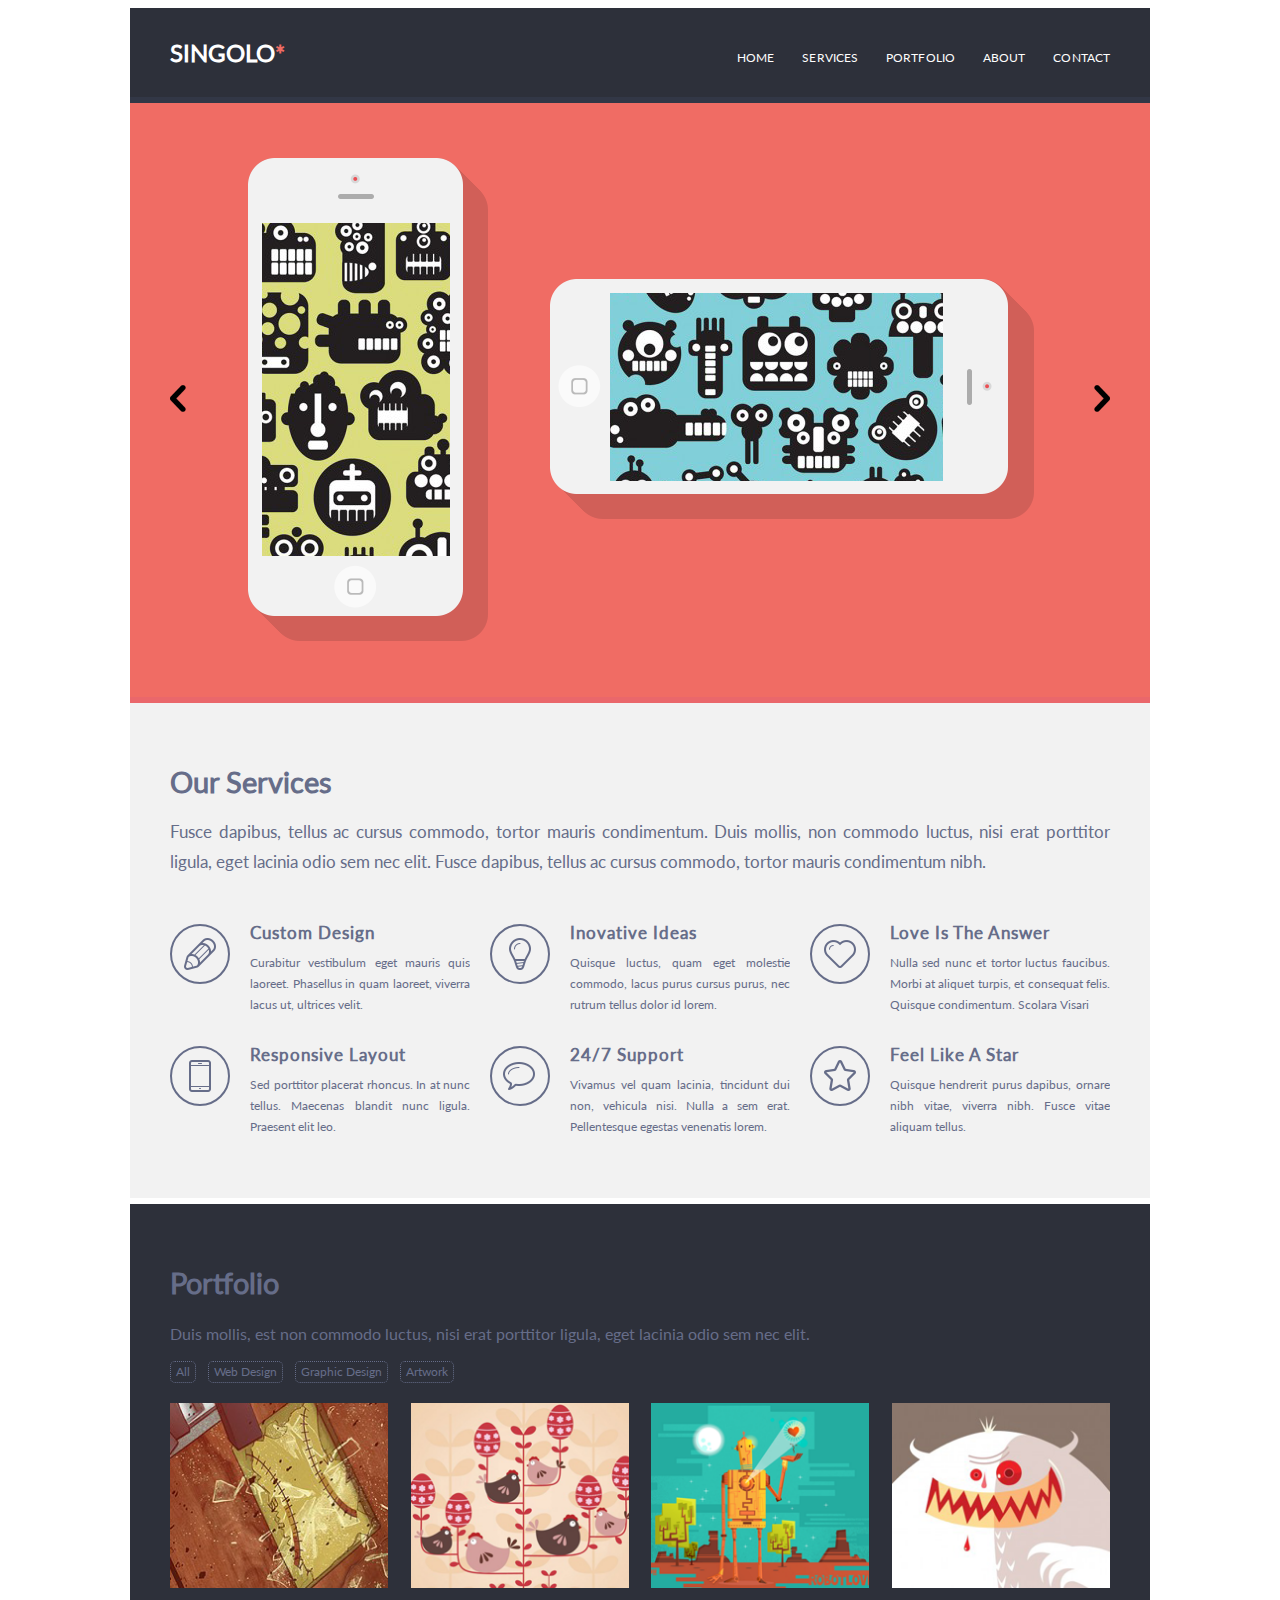
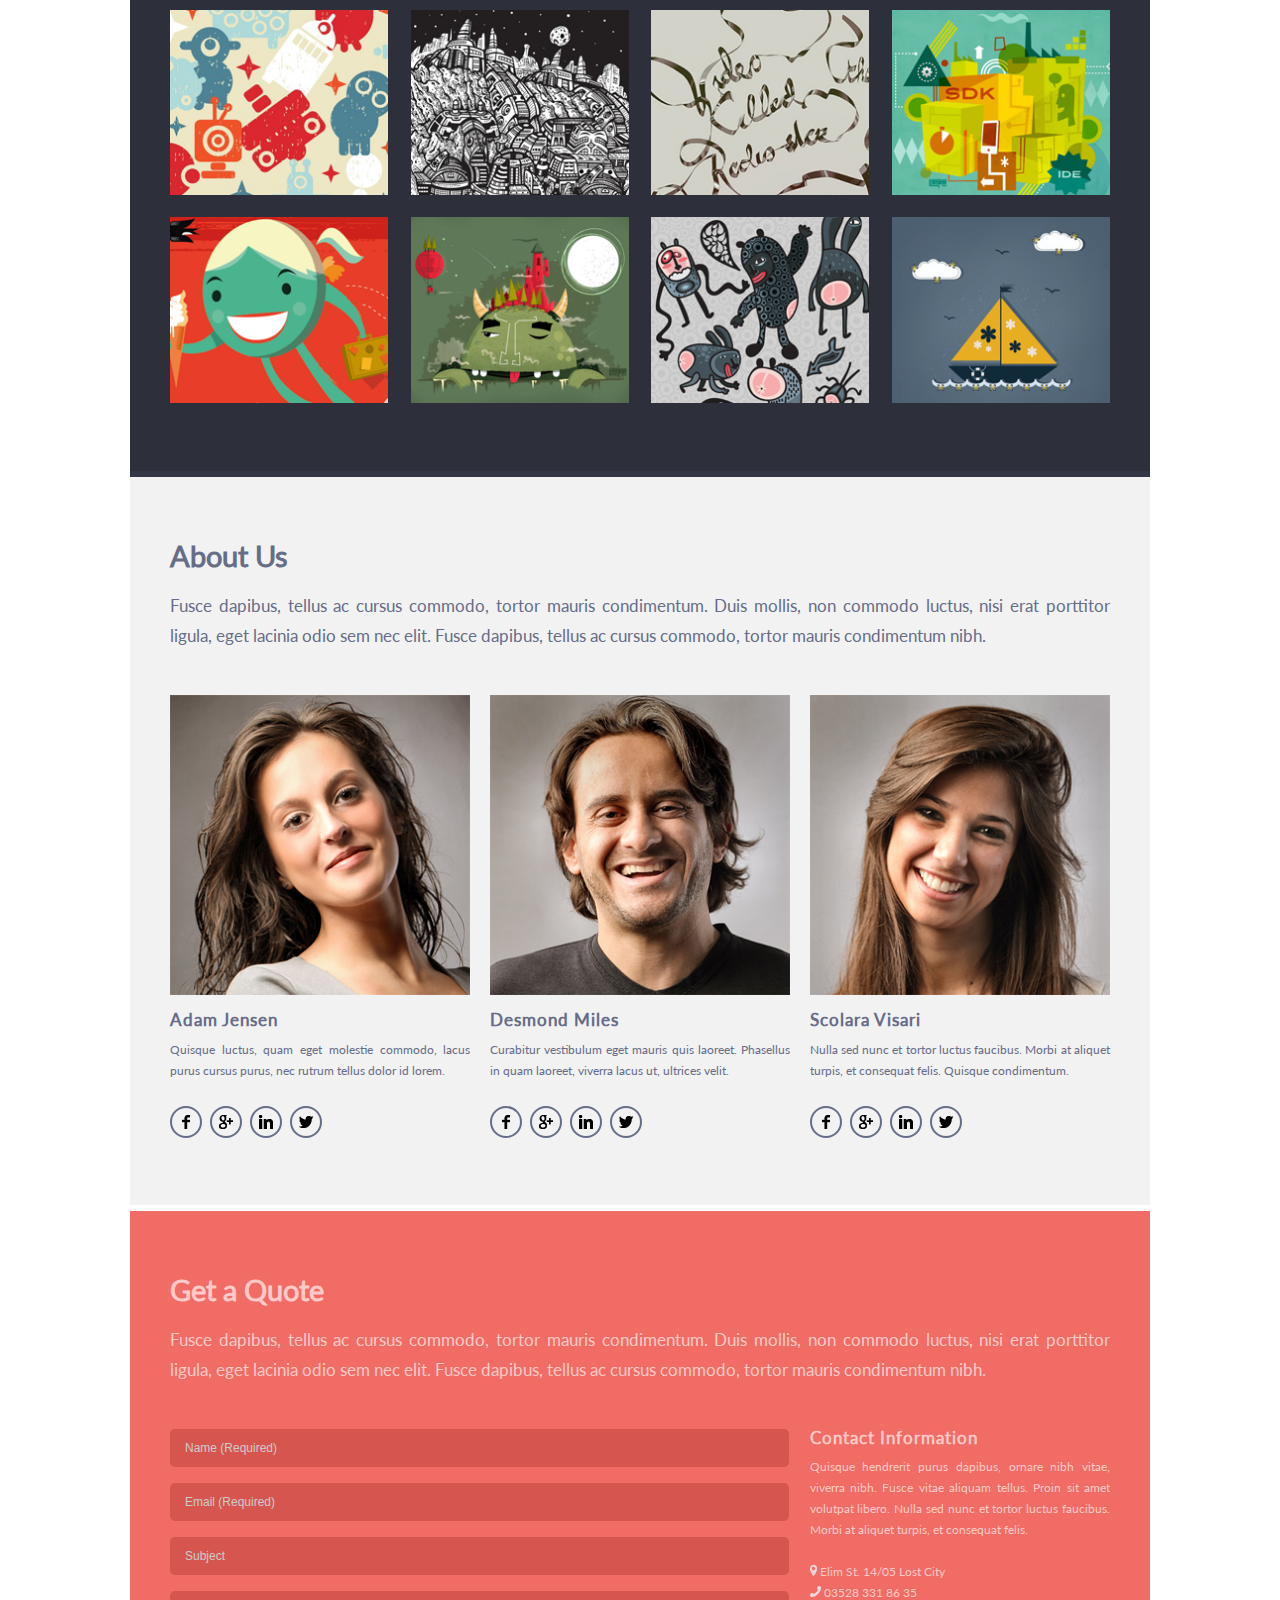
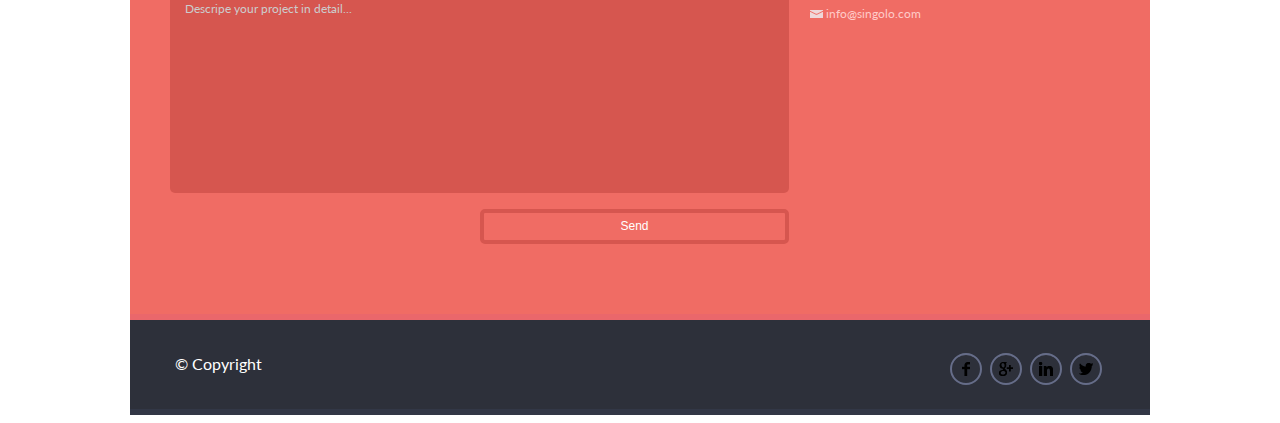
==== index.html @ 231623fd "feat: add final singolo page" ====
<!DOCTYPE html>
<html>
    <head>
        <meta charset="utf-8">
        <title>Singolo</title>
        <link rel="stylesheet" type="text/css" href="style.css">
    </head>
    <body>
        <div class="wrapper clearfix">
                <div class="header main-block clearfix">
                    <div class="container men">
                        <div class="npad">
                            <h1 class="logo">SINGOLO<span style="color:#f06c64">*</span></h1>    
                        </div>
                        <div class="container_item main-menu">
                            <div class="container_item selm">
                                HOME
                            </div>
                            <div class="container_item selm">
                                SERVICES
                            </div>
                            <div class="container_item selm">
                                PORTFOLIO
                            </div>
                            <div class="container_item selm">
                                ABOUT
                            </div>
                            <div class="container_item selm">
                                CONTACT
                            </div>
                           
                        </div>
                    </div>
                </div>
                <div class="slyder main-block clearfix">
                    <div class="container sld">
                        <a href="">
                            <div class="slyder_item">
                                <img src="assets/slider/chev_l.png">
                            </div>   
                        </a> 
                        <div class="slyder_item">
                            <img src="assets/slider/phone_v.png">
                        </div>  
                        <div class="slyder_item">
                            <img src="assets/slider/phone_h.png">
                        </div>  
                        <a href="">  
                        <div class="slyder_item">
                            <img src="assets/slider/chev_r.png">
                        </div> 
                        </a>
                    </div>
                </div>
                <div class="services main-block clearfix">
                    <h1>Our Services</h1>
                    <p class="big-text">
                        Fusce dapibus, tellus ac cursus commodo, tortor mauris condimentum. Duis mollis, 
                        non commodo luctus, nisi erat porttitor ligula, eget lacinia odio sem nec elit. 
                        Fusce dapibus, tellus ac cursus commodo, tortor mauris condimentum nibh.
                    </p>
                    <div class="container serv">
                    
                        <div class="container_item">
                            <div class="ico-wrap">
                                <div class="ico pic-pen"></div>    
                            </div>
                            
                            <div class="text">
                                <h2>Custom Design</h2>
                                <p class="small-text"> 
                                    Curabitur vestibulum eget mauris quis laoreet. Phasellus in quam laoreet, 
                                    viverra lacus ut, ultrices velit.
                                </p>
                            </div>
                            
                        </div>
                        <div class="container_item">

                            <div class="ico-wrap">
                                <div class="ico pic-bulb"></div>    
                            </div>
                            
                            <div class="text">
                                <h2>Inovative Ideas</h2>
                                <p class="small-text"> 
                                    Quisque luctus, quam eget molestie commodo, lacus purus cursus purus, 
                                    nec rutrum tellus dolor id lorem.
                                </p>
                            </div>
                        </div>
                        <div class="container_item">
                            
                            
                            <div class="ico-wrap">
                                <div class="ico pic-heart"></div>    
                            </div>
                            
                            <div class="text">
                                <h2>Love Is The Answer</h2>
                                <p class="small-text"> 
                                    Nulla sed nunc et tortor luctus faucibus. Morbi at aliquet turpis, et consequat felis. Quisque condimentum.
                                    Scolara Visari    
                                </p>
                            </div>
                        </div>
                        <div class="container_item">
                            
                            
                            <div class="ico-wrap">
                                <div class="ico pic-phone"></div>    
                            </div>
                            
                            <div class="text">
                                <h2>Responsive Layout</h2>
                                <p class="small-text"> 
                                    Sed porttitor placerat rhoncus. In at nunc tellus. Maecenas 
                                    blandit nunc ligula. Praesent elit leo.    
                                </p>
                            </div>
                        </div>
                        <div class="container_item">
                            
                            
                            <div class="ico-wrap">
                                <div class="ico pic-bubble"></div>    
                            </div>
                            
                            <div class="text">
                                <h2>24/7 Support</h2>
                                <p class="small-text"> 
                                    Vivamus vel quam lacinia, tincidunt dui non, vehicula nisi. 
                                    Nulla a sem erat. Pellentesque egestas venenatis lorem. 
                                </p>
                            </div>
                        </div>
                        <div class="container_item">
                            
                            
                            <div class="ico-wrap">
                                <div class="ico pic-star"></div>    
                            </div>
                            
                            <div class="text">
                                <h2>Feel Like A Star</h2>
                                <p class="small-text"> 
                                    Quisque hendrerit purus dapibus, ornare nibh vitae, viverra nibh. 
                                    Fusce vitae aliquam tellus. 
                                </p>
                            </div>
                        </div>
                    </div>
                </div>
                <div class="portfolio main-block clearfix">
                    <h1>Portfolio</h1>
                    <p сlass="big-text">
                        Duis mollis, est non commodo luctus, nisi 
                        erat porttitor ligula, eget lacinia odio sem nec elit.
                    </p>
                    <div class="container sel-menu">
                        <div class="container_item sel">
                            All 
                        </div>
                        <div class="container_item sel">
                            Web Design 
                        </div>
                        <div class="container_item sel">
                            Graphic Design
                        </div>
                        <div class="container_item sel">
                            Artwork   
                        </div>
                            
                    </div>
                    <div class="container ptfl">
                        <div class="container_item col4">
                            <img src="assets/portfolio/i1.png" alt="">
                        </div>   
                        <div class="container_item col4">
                            <img src="assets/portfolio/i2.png" alt="">
                        </div>  
                        <div class="container_item col4">
                            <img src="assets/portfolio/i3.png" alt="">
                        </div>  
                        <div class="container_item col4">
                            <img src="assets/portfolio/i4.png" alt="">
                        </div>  
                        <div class="container_item col4">
                            <img src="assets/portfolio/i5.png" alt="">
                        </div>  
                        <div class="container_item col4">
                            <img src="assets/portfolio/i6.png" alt="">
                        </div>   
                        <div class="container_item col4">
                            <img src="assets/portfolio/i7.png" alt="">
                        </div>   
                        <div class="container_item col4">
                            <img src="assets/portfolio/i8.png" alt="">
                        </div>  
                        <div class="container_item col4">
                            <img src="assets/portfolio/i9.png" alt="">
                        </div>  
                        <div class="container_item col4">
                            <img src="assets/portfolio/i10.png" alt="">
                        </div>  
                        <div class="container_item col4">
                            <img src="assets/portfolio/i11.png" alt="">
                        </div>  
                        <div class="container_item col4">
                            <img src="assets/portfolio/i12.png" alt="">
                        </div> 
                    </div>
                </div>
                <div class="about main-block clearfix">
                    <h1>About Us</h1>
                    
                    <p class="big-text">
                        Fusce dapibus, tellus ac cursus commodo, tortor mauris condimentum. Duis mollis, 
                        non commodo luctus, nisi erat porttitor ligula, eget lacinia odio sem nec elit. 
                        Fusce dapibus, tellus ac cursus commodo, tortor mauris condimentum nibh.
                    </p>
                    <div class="container abo">
                        <div class="container_item">
                            <img src="assets/photo/photo1.png" alt="">
                            <div class=twp>
                                <h2>Adam Jensen</h2>
                                <p class="small-text">Quisque luctus, quam eget molestie commodo, lacus purus cursus purus, nec rutrum tellus dolor id lorem.
                                </p>
                                <div class="soc-wrap">
                                    <a href="" class="soc-link"><div class="soc soc-fb"></div> </a>
                                    <a href="" class="soc-link"><div class="soc soc-go"></div> </a>   
                                    <a href="" class="soc-link"><div class="soc soc-in"></div></a>    
                                    <a href="" class="soc-link"><div class="soc soc-tw"></div> </a>   
                                </div>
                            </div>
                        </div>
                        <div class="container_item">
                            <img src="assets/photo/photo2.png" alt="">
                            <div class="twp">
                                <h2>Desmond Miles</h2>
                                <p class="small-text">
                                Curabitur vestibulum eget mauris quis laoreet. Phasellus in quam laoreet, viverra lacus ut, ultrices velit.
                                </p>
                                <div class="soc-wrap">
                                    <a href="" class="soc-link"><div class="soc soc-fb"></div> </a>
                                    <a href="" class="soc-link"><div class="soc soc-go"></div> </a>   
                                    <a href="" class="soc-link"><div class="soc soc-in"></div></a>    
                                    <a href="" class="soc-link"><div class="soc soc-tw"></div> </a>   
                                </div>
                            </div>
                        </div>
                        <div class="container_item twp">
                            <img src="assets/photo/photo3.png" alt="">
                            <div class="twp">
                                <h2>Scolara Visari</h2>
                                <p class="small-text">
                                Nulla sed nunc et tortor luctus faucibus. Morbi at aliquet turpis, et consequat felis. Quisque condimentum.
                                </p>
                                <div class="soc-wrap">
                                    <a href="" class="soc-link"><div class="soc soc-fb"></div> </a>
                                    <a href="" class="soc-link"><div class="soc soc-go"></div> </a>   
                                    <a href="" class="soc-link"><div class="soc soc-in"></div></a>    
                                    <a href="" class="soc-link"><div class="soc soc-tw"></div> </a>   
                                </div>
                            </div>
                        </div>
                    </div>
                </div>
                <div class="contact main-block clearfix">
                    <h1>Get a Quote</h1>
                    <p class="big-text">
                        Fusce dapibus, tellus ac cursus commodo, tortor mauris condimentum. Duis mollis, 
                        non commodo luctus, nisi erat porttitor ligula, eget lacinia odio sem nec elit. 
                        Fusce dapibus, tellus ac cursus commodo, tortor mauris condimentum nibh.
                    </p>
                    <div class="container abo">
                        <div class="container_item col2">
                            
                        
                            <form>
                                <input type="name" class="inp" required placeholder="Name (Required)">
                                <input type="email" class="inp" required placeholder="Email (Required)">
                                <input type="text" class="inp" placeholder="Subject">
                                <textarea class="inp big" placeholder="Descripe your project in detail..."></textarea>
                                <input type="submit" class="inp snd" value="Send">

                            </form>
                        </div>
                        <div class="container_item fup">
                            <h2>Contact Information</h2>
                            <p class="small-text">
                                    Quisque hendrerit purus dapibus, ornare nibh vitae, viverra nibh. 
                                    Fusce vitae aliquam tellus. Proin sit amet volutpat libero. Nulla sed nunc et 
                                    tortor luctus faucibus. Morbi at aliquet turpis, et consequat felis. 
                                    <br>
                                    <br>
                                    <img src="assets/pg/location.png" alt=""> Elim St. 14/05 Lost City<br>
                                    <img src="assets/pg/phone.png" alt=""> 03528 331 86 35<br>
                                    <img src="assets/pg/mail.png" alt=""> info@singolo.com<br>
                            </p>
                        </div>
                    </div>
                </div>
                <div class="footer main-block clearfix">
                    <div class="container fmen">
                        <div class="container_item">
                            <p>© Copyright</p>    
                        </div>
                        <div class="container_item main-menu">
                            <div class="soc-wrap">
                                <a href="" class="soc-link"><div class="soc soc-fb"></div> </a>
                                <a href="" class="soc-link"><div class="soc soc-go"></div> </a>   
                                <a href="" class="soc-link"><div class="soc soc-in"></div></a>    
                                <a href="" class="soc-link"><div class="soc soc-tw"></div> </a>   
                            </div>
                        </div>
                </div>
        </div>
    </body>
</html>
---- style.css ----
@font-face {
    font-family: Lato; /* Гарнитура шрифта */
    src: url(assets/Lato-Regular.ttf); /* Путь к файлу со шрифтом */
   }
.wrapper{
    display: block;
    max-width: 1020px;
    margin: 0 auto; 
    font-family: Lato, sans-serif;
    
    text-align: justify; 
}
h1{
    margin:0px;
    padding: 10px 5px;
    line-height:28pt;
    font-size:22pt;
}
p{
    padding:7px 5px;
    margin: 0px;
    line-height:30px;

}
.main-block{
    padding:0 35px;
    display:block;
    background-color: #2d303a;
    border-bottom-style: solid;
    border-bottom-width: 6px;
    border-bottom-color: #323746;
    min-height: 89px;    
}
.container{
    display:flex;
    align-items: stretch;
    justify-content: space-between;
    flex-wrap:wrap;
}
.men{
    align-items: baseline;
    justify-content: space-between;
    width:100%;
    flex-wrap: nowrap;
}
.logo{
    font-size: 18pt;
}
.ptfl{
    padding-top:5px;
}
.npad{
    padding-left:0px;
    display:flex;
    box-sizing: border-box;
    flex-basis:33.333333%;
    flex-wrap:wrap;
    align-content: flex-start;
}
.fmen{
    align-items: center;
    justify-content: space-between;
    width:100%;
    flex-wrap: nowrap;
}
.sld{
    align-items: center;
    justify-content: space-between;
    width:100%;
    padding:0px 5px;
    flex-wrap: nowrap;
}
.serv{
    padding-top: 40px;
    padding-bottom: 0px;
    
}
.abo{
    padding-top: 37px;
    padding-bottom: 0px;
}
.twp{
    padding-top: 16px;
    padding-bottom: 0px;
}
.small-text{
    line-height: 21px;
    font-size: 9pt;
    padding-top: 10px;
    padding-left: 0px;
    padding-right: 0px;
    padding-bottom: 15px;
}
.big-text{
    line-height: 30px;
    font-size:12.92pt;
    letter-spacing: 0px;
}
.container_item{
    display:flex;
    padding:0 5px;
    box-sizing: border-box;
    flex-basis:32.68%;
    flex-wrap:wrap;
    align-content: flex-start;
}
.slyder_item{
    padding:0 0px;
    box-sizing: border-box;
}
.col2{
    flex-basis:66.666666%;
    padding-right: 9px;
}
.col4{
    flex-basis: 24.0%;
    padding-bottom: 12px;
    padding-top: 10px;
    padding-right: 5px;
    padding-left: 5px;
}

.sel-menu{
    justify-content: flex-start;
    padding: 5px 5px;
}
.sel{
    border-radius: 5px;
    padding: 0px 5px;
    line-height: 20px;
    border-color:#666d89;
    border-style: dotted;
    border-width: 1px;
    width: fit-content;
    flex-basis: unset;
    margin-right: 12px;
    font-size:9pt;
}

.sel:hover{
    border-color:#ffffff;
    color:#ffffff;
    border-style: solid;
}

.main-menu{
    justify-content: flex-end;
    flex-direction: row;
    padding: 0px 5px;
    flex-basis: 66.6666%;
}
.selm{
    width:fit-content;
    flex-basis: unset;
    padding: 0px 0px 0px 28px;
    font-size: 9pt;
    letter-spacing: 0.09px;
}

.selm:hover{
    color: #f06c64;
}

.header{
    display:flex;
    align-items: center;
    background-color: #2d303a; 
    border-bottom-color: #323746;
    min-height:89px;
    color: #ffffff; 
}
.slyder{
    background-color: #f06c64; 
    border-bottom-color: #ea676b;
    min-height:89px; 
    color: #ffffff; 
    display:flex;
    align-items: center;
    height: 594px;
}
.services{
    background-color: #f2f2f2;
    border-bottom-color: #ffffff;
    min-height:89px;  
    color:#666d89;
    padding-top: 50px;
    padding-bottom: 30px;
}
.portfolio{
    background-color: #2d303a; 
    border-bottom-color: #323746;
    min-height:89px;   
    padding-top: 50px;
    padding-bottom: 56px;
    color:#666d89;
}
.about{
    background-color: #f2f2f2;
    border-bottom-color: #ffffff;
    min-height:89px; 
    padding-top: 50px;
    padding-bottom: 67px;
    color:#666d89; 
}
.contact{
    background-color: #f06c64; 
    border-bottom-color: #ea676b;
    min-height:89px; 
    padding-top: 50px;
    padding-bottom: 50px;
    color: #ffcac8;  
}
img{
    display:inline;
    max-width: 100%;
}
.footer{
    background-color: #2d303a; 
    border-bottom-color: #323746;
    min-height:89px; 
    color: #ffffff; 
    display:flex;
    align-items: center; 
}

h2{
    margin: 0px 0px;
    font-size:13pt;
    line-height:13pt;
    letter-spacing: 1px;
}
.ico-wrap{
    display:flex;
    flex-basis: 25%;
}
.ico{
    display: block;
    width: 56px;
    height: 56px;
    background-repeat: no-repeat;
    background-position: center;
    border-color: #666d89;
    border-style: solid;
    border-radius: 50%;
    border-width: 2px;
    box-sizing: content-box;
    float:left;
}
.soc-wrap{
    display:flex;
    padding-right: 0px;
    padding-top:10px;
}
.soc-link{
    padding-right: 8px;
}

.soc{
    display: block;
    width: 28px;
    height: 28px;
    background-repeat: no-repeat;
    background-position: center;
    border-color: #666d89;
    border-style: solid;
    border-radius: 50%;
    border-width: 2px;
    box-sizing: content-box;
    float:left;
}

.soc:hover{
    border-color: #435ab4;    
    background-color: #435ab4;  
}

.text{
    align-content: flex-start;
    box-sizing: border-box;
    display: flex;
    flex-basis: 75%;
    flex-wrap: wrap;
    height:122px;
    overflow: hidden;
    float:left;
    font-size: 9pt;
    line-height: 16pt;
    text-align: justify;
    padding-left: 5px;
}
.pic-pen{
    background-image: url(assets/pics/pen.png);
}
.pic-bulb{
    background-image: url(assets/pics/bulb.png);
}
.pic-bubble{
    background-image: url(assets/pics/bubble.png);
}
.pic-phone{
    background-image: url(assets/pics/phone.png);
}
.pic-heart{
    background-image: url(assets/pics/heart.png);
}
.pic-star{
    background-image: url(assets/pics/star.png);
}
.soc-fb{
    background-image: url(assets/soc/facebook.png);
}
.soc-in{
    background-image: url(assets/soc/linkedin.png);
}
.soc-go{
    background-image: url(assets/soc/google.png);
}
.soc-tw{
    background-image: url(assets/soc/twitter.png);
}
form{
    width:100%;
    margin:0px;
}
.inp{
    border-radius: 5px;
    display: block;
    width: 100%;
    background-color: #d6564f;
    color:#ffffff;
    height: 38px;
    margin: 0px 0px 16px 0px;
    box-sizing: border-box;
    border-style: none;
    padding:0px 15px;
    font-size: 9pt;
    
}
.snd{
    border-radius: 5px;
    display: block;
    width: 50%;
    float:right;
    background-color: #f06c64;
    color:#ffffff;
    height: 35px;
    margin: 0px 0px 20px 0px;
    box-sizing: border-box;
    border-style: solid;
    border-width: 4px;
    border-color: #d6564f;
    padding:0px 15px;
    font-size: 9pt;   
}
.snd:hover{
    background-color: #d6564f;    
}
.inp::placeholder{
    color: #cccccc;
    font-size: 9pt;
}
.inp::-webkit-input-placeholder{
    color: #cccccc;
    font-size: 9pt;
}
.inp::-moz-placeholder{
    color: #cccccc;
    font-size: 9pt;
}

.big{
    padding:10px 15px;
    height: 202px;
    resize: none;
    font-family: Lato;
    color: #cccccc;
    font-size: 9pt;
}
.fup{
    align-content: flex-start;
    flex-wrap: wrap;
}

.clearfix::after {
    content: "";
    display: table;
    clear: both;
}
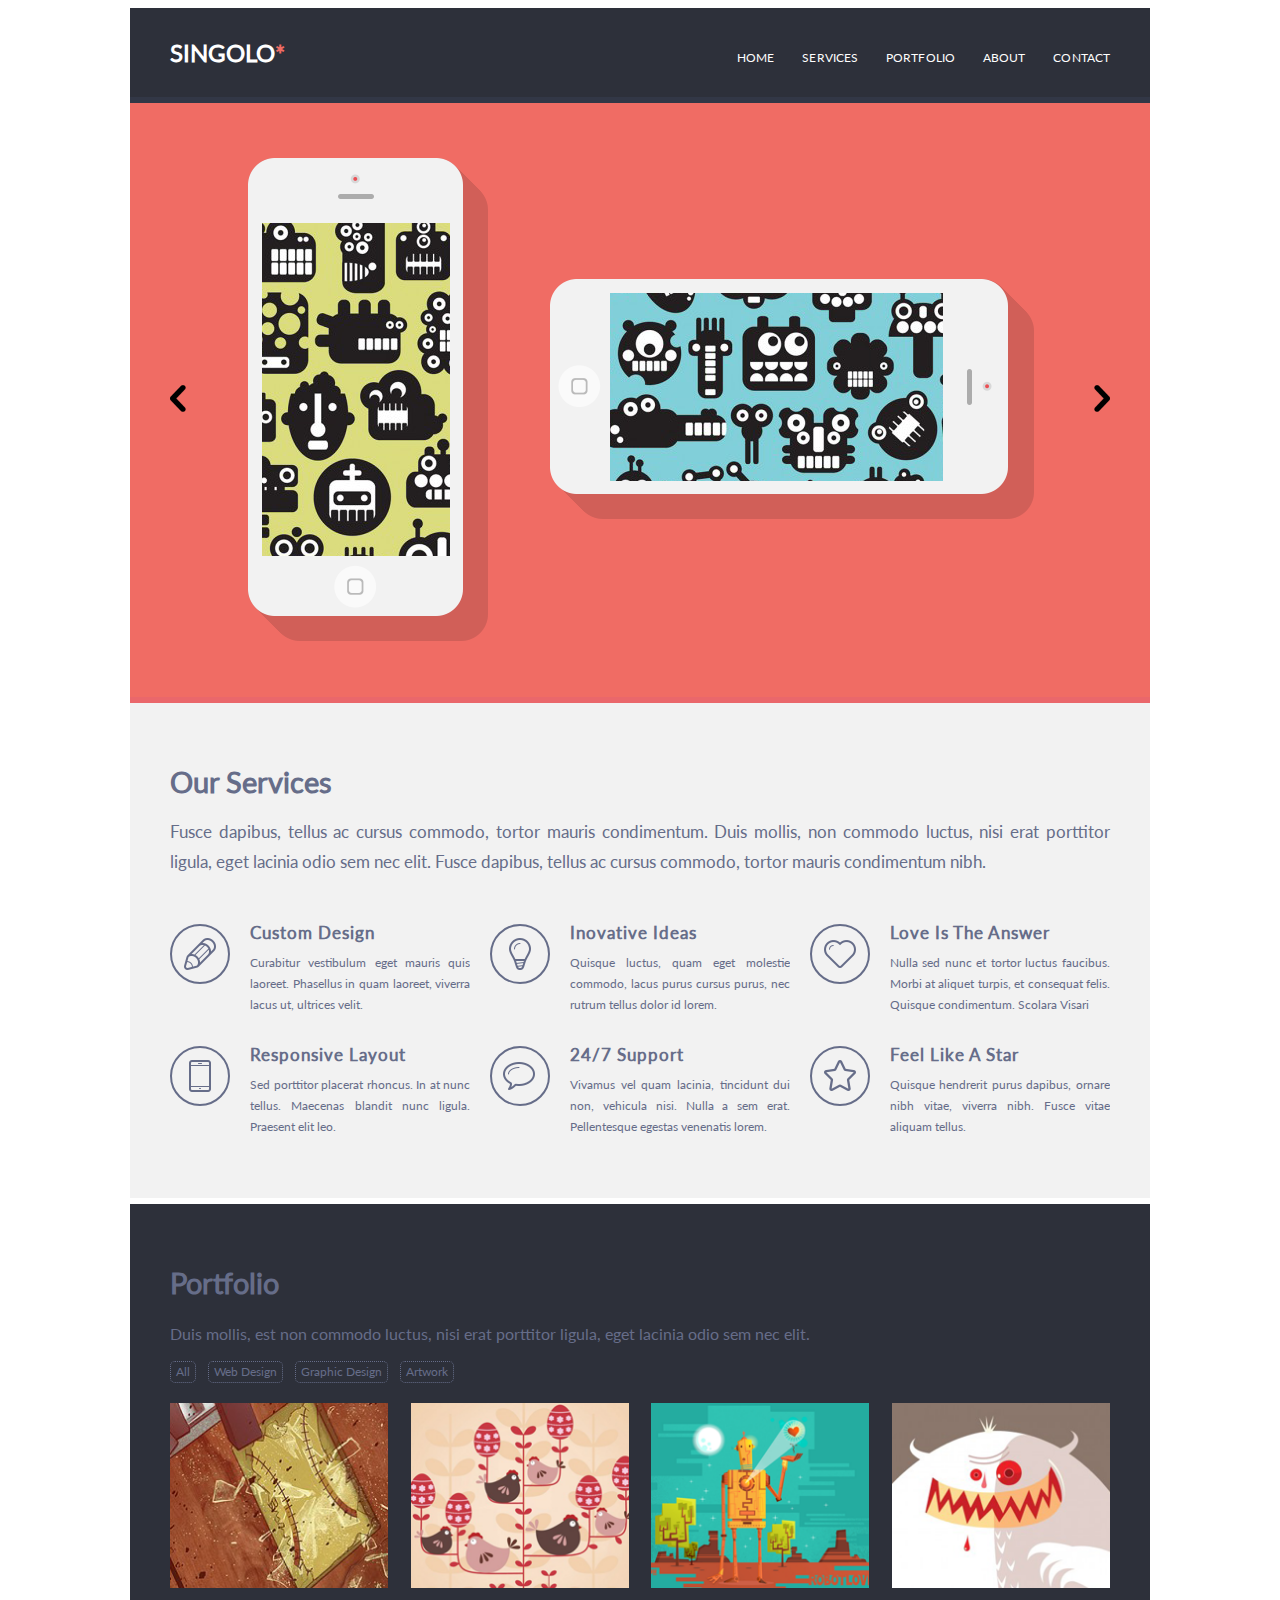
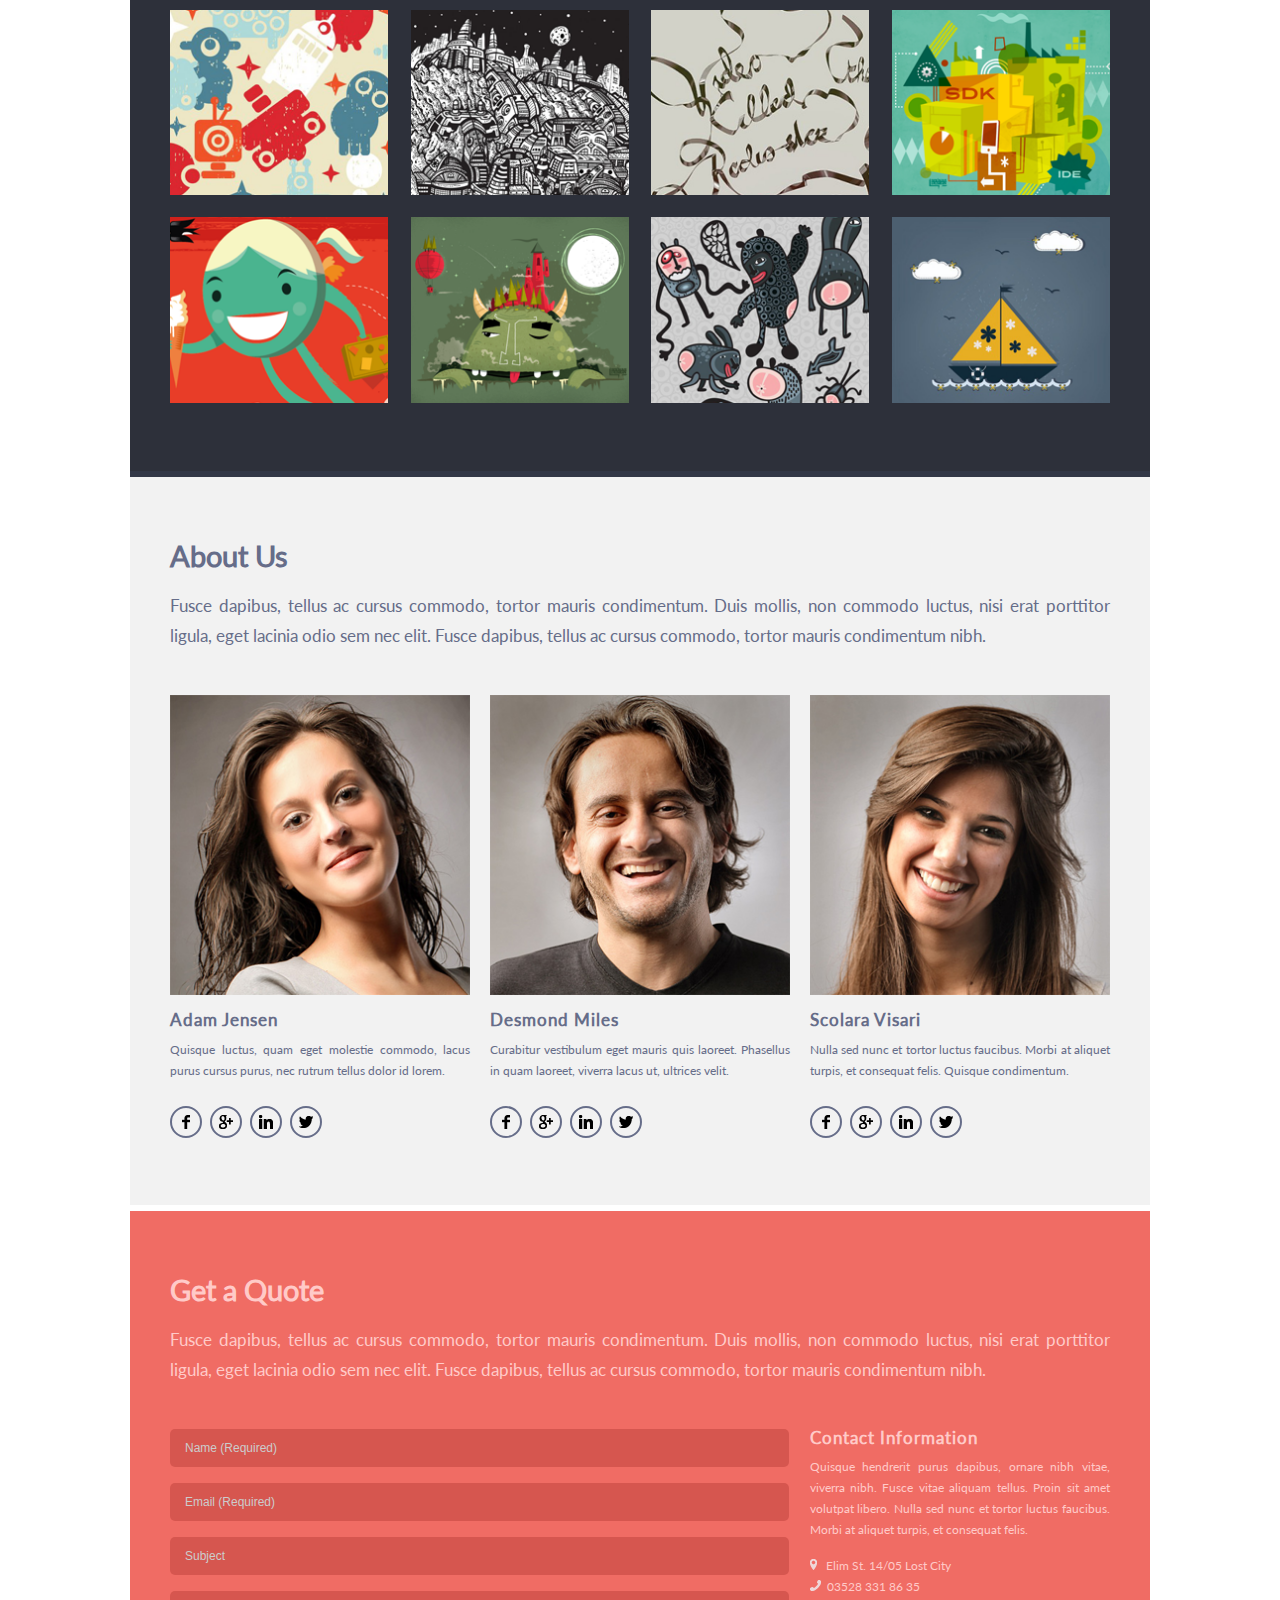
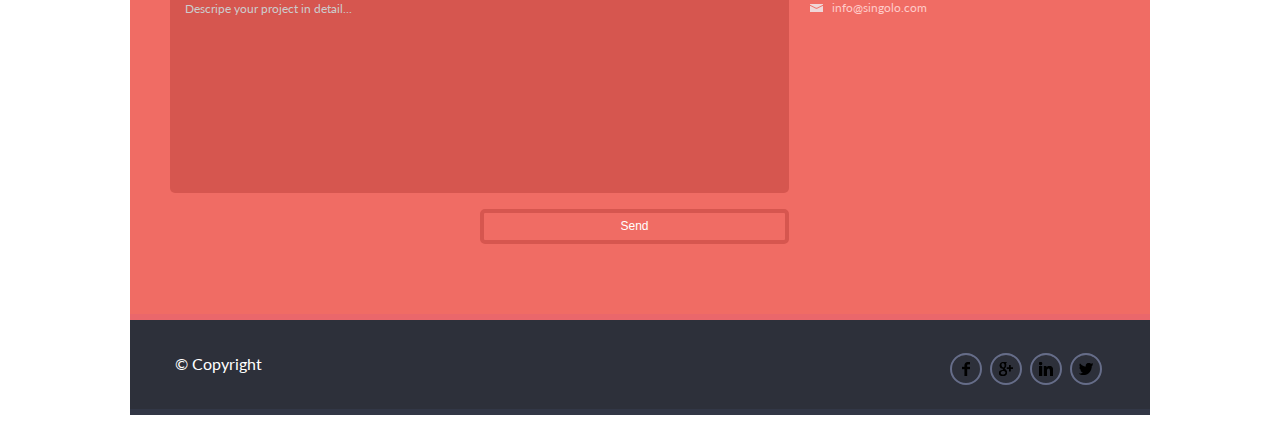
==== commit bfd436b9: "fix: add tel mail links" ====
--- a/index.html
+++ b/index.html
@@ -278,7 +278,7 @@
                             
                         
                             <form>
-                                <input type="name" class="inp" required placeholder="Name (Required)">
+                                <input type="user" class="inp" required placeholder="Name (Required)">
                                 <input type="email" class="inp" required placeholder="Email (Required)">
                                 <input type="text" class="inp" placeholder="Subject">
                                 <textarea class="inp big" placeholder="Descripe your project in detail..."></textarea>
@@ -292,12 +292,15 @@
                                     Quisque hendrerit purus dapibus, ornare nibh vitae, viverra nibh. 
                                     Fusce vitae aliquam tellus. Proin sit amet volutpat libero. Nulla sed nunc et 
                                     tortor luctus faucibus. Morbi at aliquet turpis, et consequat felis. 
-                                    <br>
-                                    <br>
-                                    <img src="assets/pg/location.png" alt=""> Elim St. 14/05 Lost City<br>
-                                    <img src="assets/pg/phone.png" alt=""> 03528 331 86 35<br>
-                                    <img src="assets/pg/mail.png" alt=""> info@singolo.com<br>
+                                   
                             </p>
+                            <div>
+                                   
+                                <a class="clink" href="https://www.google.com/maps/place/55%C2%B010'45.3%22N+30%C2%B012'13.3%22E/@55.179253,30.201499,17z/data=!3m1!4b1!4m9!1m2!2m1!1sgoogle+maps!3m5!1s0x0:0x0!7e2!8m2!3d55.1792531!4d30.2036928" target="_blank">
+                                    <img src="assets/pg/location.png" alt="">&nbsp&nbsp Elim St. 14/05 Lost City</a>
+                                <a class="clink" href="tel:+035683211111"><img src="assets/pg/phone.png" alt="">&nbsp 03528 331 86 35</a>
+                                <a class="clink" href="mailto:info@singolo.com"><img src="assets/pg/mail.png" alt=""> &nbsp info@singolo.com</a>
+                            </div>
                         </div>
                     </div>
                 </div>
--- a/style.css
+++ b/style.css
@@ -2,6 +2,18 @@
     font-family: Lato; /* Гарнитура шрифта */
     src: url(assets/Lato-Regular.ttf); /* Путь к файлу со шрифтом */
    }
+
+.clink{
+    text-decoration: none;
+    display:block;
+    line-height: 21px;
+    font-size: 9pt;
+    padding-top: 0px;
+    padding-left: 0px;
+    padding-right: 0px;
+    padding-bottom: 0px;
+    color:#ffcac8;
+}
 .wrapper{
     display: block;
     max-width: 1020px;
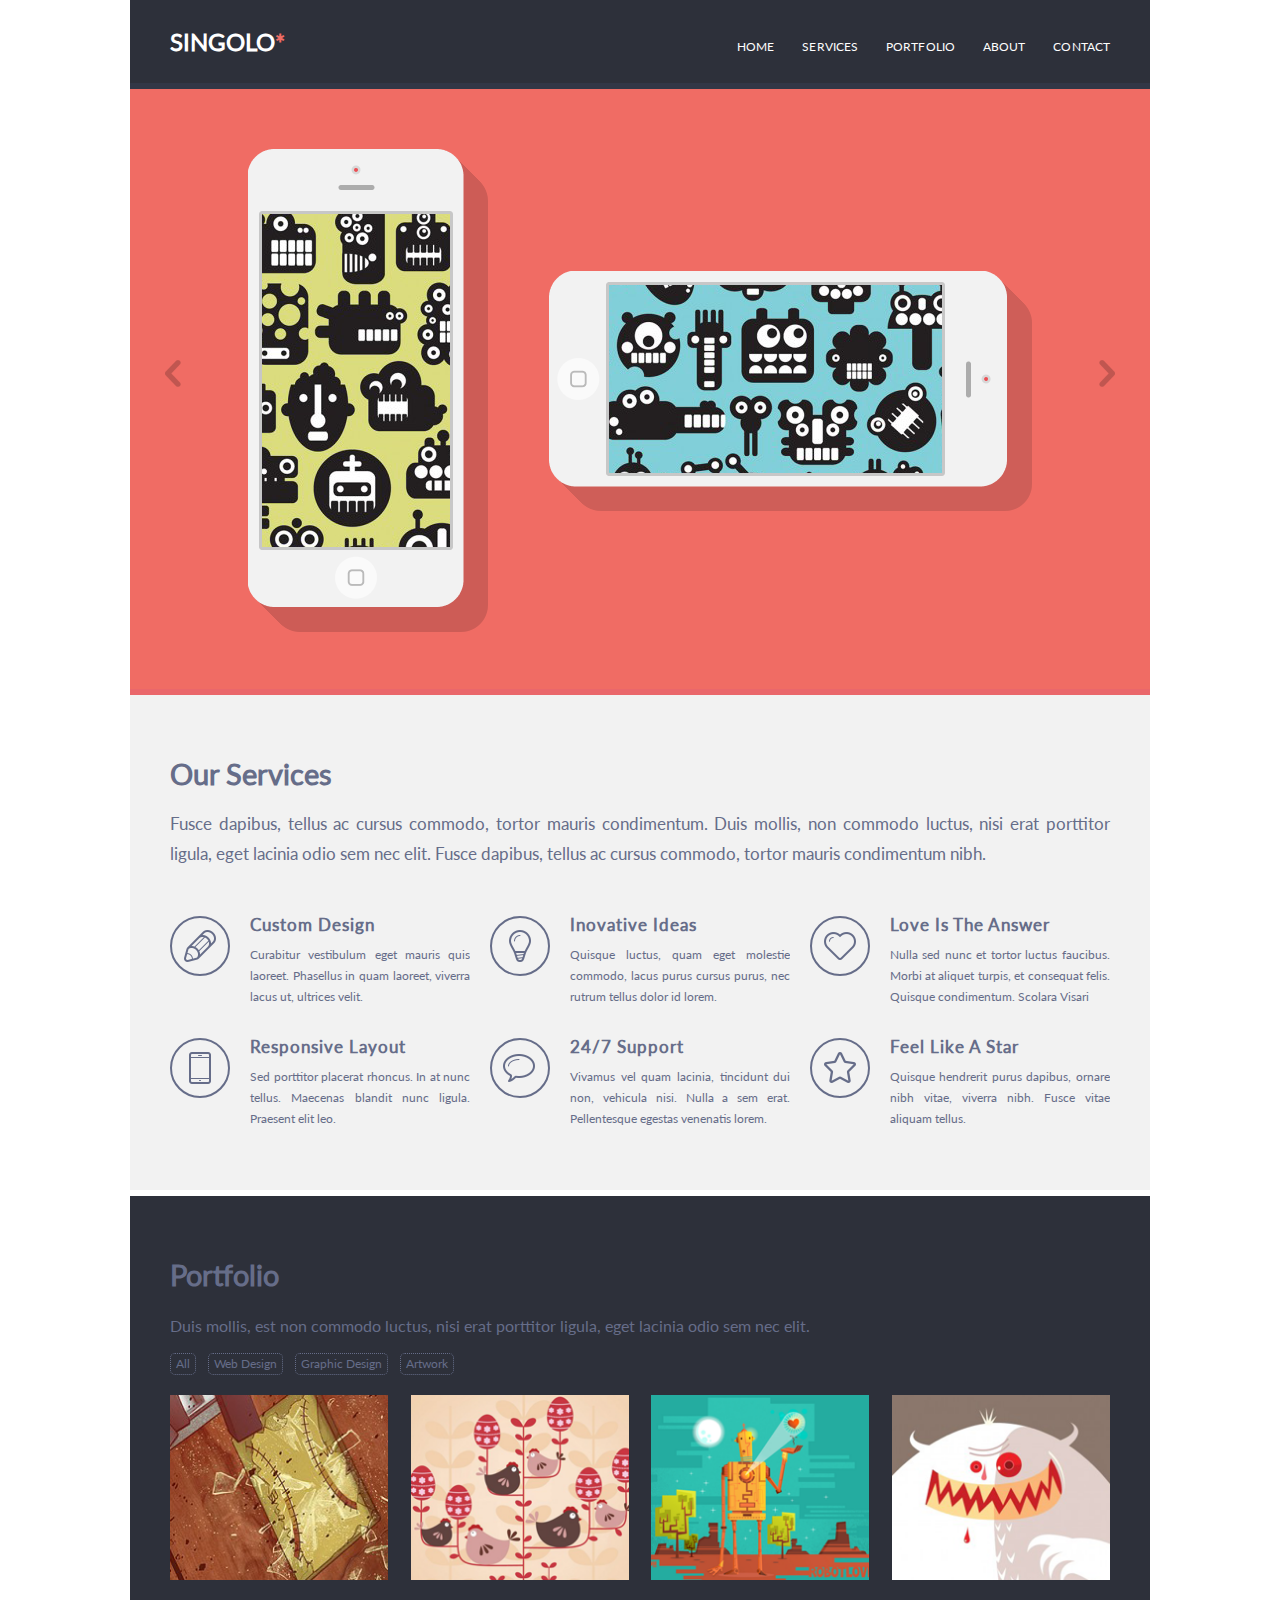
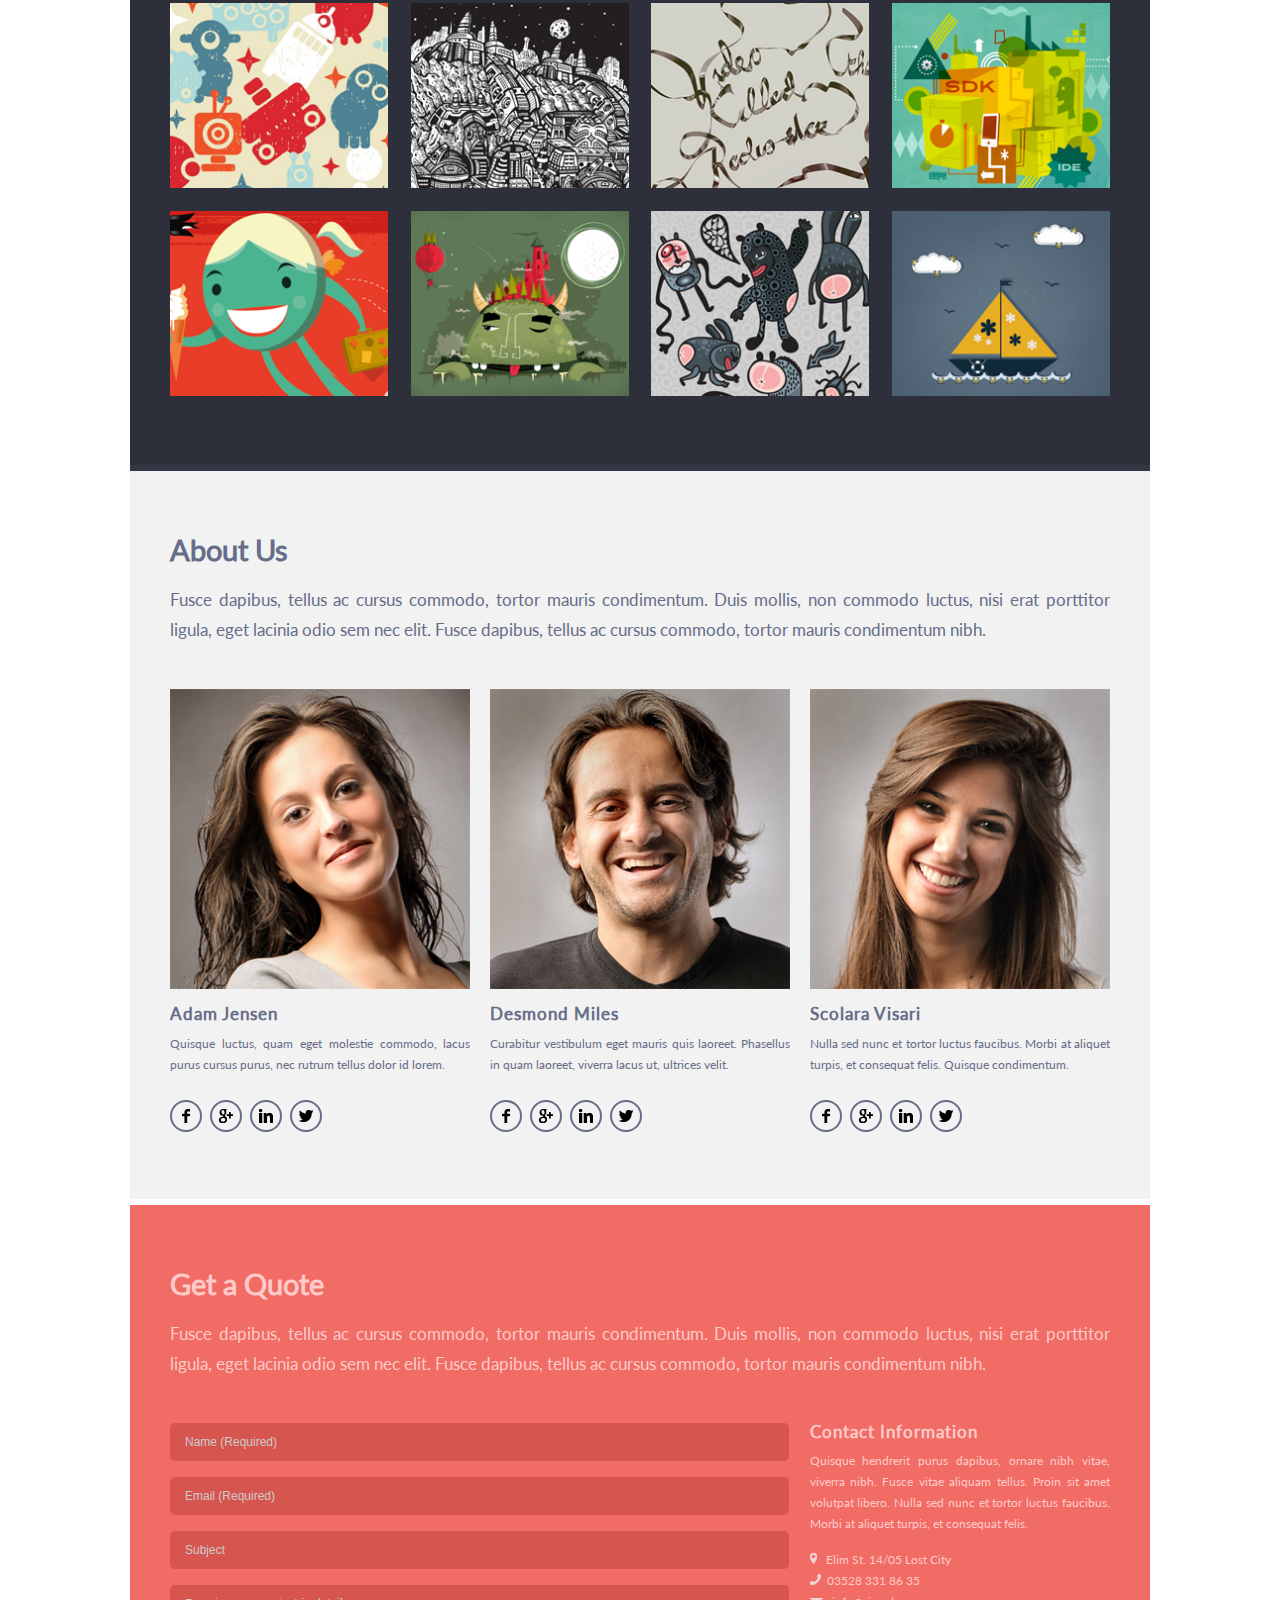
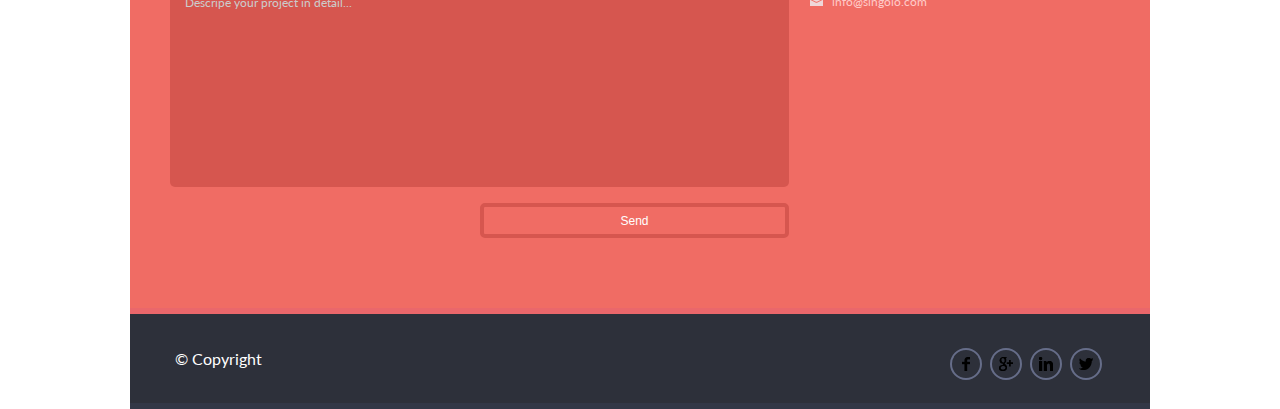
==== commit 63aa1f86: "feat: start DOM task" ====
--- a/index.html
+++ b/index.html
@@ -6,53 +6,116 @@
         <link rel="stylesheet" type="text/css" href="style.css">
     </head>
     <body>
+            
         <div class="wrapper clearfix">
+        <a class="anch" name="header"></a>
                 <div class="header main-block clearfix">
+                    
                     <div class="container men">
                         <div class="npad">
                             <h1 class="logo">SINGOLO<span style="color:#f06c64">*</span></h1>    
                         </div>
                         <div class="container_item main-menu">
                             <div class="container_item selm">
-                                HOME
-                            </div>
-                            <div class="container_item selm">
-                                SERVICES
-                            </div>
-                            <div class="container_item selm">
-                                PORTFOLIO
-                            </div>
-                            <div class="container_item selm">
-                                ABOUT
-                            </div>
-                            <div class="container_item selm">
-                                CONTACT
+                                <a href="#header">HOME</a>
+                            </div>
+                            <div class="container_item selm">
+                                <a href="#services">SERVICES</a>
+                            </div>
+                            <div class="container_item selm">
+                                <a href="#portfolio">PORTFOLIO</a>
+                            </div>
+                            <div class="container_item selm">
+                                <a href="#about">ABOUT</a>
+                            </div>
+                            <div class="container_item selm">
+                                <a href="#contact">CONTACT</a>
                             </div>
                            
                         </div>
                     </div>
                 </div>
-                <div class="slyder main-block clearfix">
-                    <div class="container sld">
-                        <a href="">
-                            <div class="slyder_item">
-                                <img src="assets/slider/chev_l.png">
+                <div  class="slyder-wrap clearfix">
+                    <img style="z-index:2; position:absolute; top:360px; left:35px" id="slyderLeftButton" class="transparent" src="assets/slider/chev_l.png">
+                    <img style="z-index:2; position:absolute; top:360px; left:969px" id="slyderRightButton" class="transparent" src="assets/slider/chev_r.png">
+                    <div id="slideControl" class="slyder main-block slyder_control clearfix">
+                        <div class="container sld">
+                            
+                            <div class="slyder_item">
+                                
                             </div>   
-                        </a> 
-                        <div class="slyder_item">
-                            <img src="assets/slider/phone_v.png">
-                        </div>  
-                        <div class="slyder_item">
-                            <img src="assets/slider/phone_h.png">
-                        </div>  
-                        <a href="">  
-                        <div class="slyder_item">
-                            <img src="assets/slider/chev_r.png">
-                        </div> 
-                        </a>
+                            
+                            <div class="slyder_item">
+                                
+                            </div> 
+                            
+                        </div>
+                    </div>
+                    <div id="slide1" class="slyder main-block slyder_slide1 clearfix">
+                        <div class="container sld">
+                            
+                                <div class="slyder_item">
+                                    <img style="visibility: hidden;" src="assets/slider/chev_l.png">
+                                </div>   
+                            
+                            <div class="slyder_item">
+                                <img class="sw" id="tv1" src="assets/slider/phone_v.png">
+                                <img style="display:none;" class="sw" id="tv1-off" src="assets/slider/phone_v_black.png">
+                            </div>  
+                            <div class="slyder_item">
+                                <img class="sw" id="tv2" src="assets/slider/phone_h.png">
+                                <img style="display:none;" class="sw" id="tv2-off" src="assets/slider/phone_h_black.png">
+                            </div>  
+                            
+                            <div class="slyder_item">
+                                <img style="visibility: hidden;" src="assets/slider/chev_r.png">
+                            </div> 
+                            
+                        </div>
+                    </div>
+                    <div id="slide2" class="slyder main-block slyder_slide2 clearfix">
+                        <div class="container sld">
+                            
+                                <div class="slyder_item">
+                                    <img style="visibility: hidden;" src="assets/slider/chev_l.png">
+                                </div>   
+                            
+                            <div class="slyder_item">
+                                <img src="assets/slider/phone_v.png">
+                            </div>  
+                            <div class="slyder_item">
+                                <img src="assets/slider/phone_h.png">
+                            </div>  
+                            
+                            <div class="slyder_item">
+                                <img style="visibility: hidden;" src="assets/slider/chev_r.png">
+                            </div> 
+                            
+                        </div>
+                    </div>
+                    <div id="slide3" class="slyder main-block slyder_slide3 clearfix">
+                        <div class="container sld">
+                            
+                                <div class="slyder_item">
+                                    <img style="visibility: hidden;" src="assets/slider/chev_l.png">
+                                </div>   
+                            
+                            <div class="slyder_item">
+                                <img src="assets/slider/phone_v.png">
+                            </div>  
+                            <div class="slyder_item">
+                                <img src="assets/slider/phone_h.png">
+                            </div>  
+                            
+                            <div class="slyder_item">
+                                <img style="visibility: hidden;" src="assets/slider/chev_r.png">
+                            </div> 
+                            
+                        </div>
                     </div>
                 </div>
                 <div class="services main-block clearfix">
+                    <a class="anch"  name="services"></a>
                     <h1>Our Services</h1>
                     <p class="big-text">
                         Fusce dapibus, tellus ac cursus commodo, tortor mauris condimentum. Duis mollis, 
@@ -152,6 +215,7 @@
                     </div>
                 </div>
                 <div class="portfolio main-block clearfix">
+                <a class="anch"  name="portfolio"></a>
                     <h1>Portfolio</h1>
                     <p сlass="big-text">
                         Duis mollis, est non commodo luctus, nisi 
@@ -212,6 +276,7 @@
                     </div>
                 </div>
                 <div class="about main-block clearfix">
+                    <a class="anch"  name="about"></a>
                     <h1>About Us</h1>
                     
                     <p class="big-text">
@@ -267,6 +332,7 @@
                     </div>
                 </div>
                 <div class="contact main-block clearfix">
+                    <a class="anch"  name="contact"></a>
                     <h1>Get a Quote</h1>
                     <p class="big-text">
                         Fusce dapibus, tellus ac cursus commodo, tortor mauris condimentum. Duis mollis, 
@@ -319,6 +385,7 @@
                         </div>
                 </div>
         </div>
+        <script src="script.js"></script>
     </body>
 </html>
 
--- a/style.css
+++ b/style.css
@@ -2,7 +2,17 @@
     font-family: Lato; /* Гарнитура шрифта */
     src: url(assets/Lato-Regular.ttf); /* Путь к файлу со шрифтом */
    }
-
+.transparent{
+    opacity: 20%;
+    cursor:pointer;
+}
+a{
+    text-decoration: none;
+    color:#ffffff;
+}
+a:hover{
+    color:#f06c64;
+}
 .clink{
     text-decoration: none;
     display:block;
@@ -14,12 +24,14 @@
     padding-bottom: 0px;
     color:#ffcac8;
 }
+.clink:hover{
+    color:#ffffff;
+}
 .wrapper{
     display: block;
-    max-width: 1020px;
+    width: 1020px;
     margin: 0 auto; 
     font-family: Lato, sans-serif;
-    
     text-align: justify; 
 }
 h1{
@@ -60,6 +72,7 @@
 }
 .ptfl{
     padding-top:5px;
+    overflow: hidden;
 }
 .npad{
     padding-left:0px;
@@ -94,6 +107,7 @@
 .twp{
     padding-top: 16px;
     padding-bottom: 0px;
+    overflow: hidden;
 }
 .small-text{
     line-height: 21px;
@@ -130,8 +144,13 @@
     padding-top: 10px;
     padding-right: 5px;
     padding-left: 5px;
-}
-
+    height:208px;
+}
+.col4 img:hover{
+    border-style:solid;
+    border-width:6px;
+
+}
 .sel-menu{
     justify-content: flex-start;
     padding: 5px 5px;
@@ -172,7 +191,12 @@
 .selm:hover{
     color: #f06c64;
 }
-
+body{
+    margin: 0px;
+}
+html{
+    scroll-behavior: smooth;
+}
 .header{
     display:flex;
     align-items: center;
@@ -180,6 +204,15 @@
     border-bottom-color: #323746;
     min-height:89px;
     color: #ffffff; 
+    position: fixed;
+    box-sizing: border-box;
+    width:1020px;
+    z-index:100;
+}
+.slyder-wrap{
+    position: relative;
+    margin:0px;
+    overflow: hidden;   
 }
 .slyder{
     background-color: #f06c64; 
@@ -189,6 +222,49 @@
     display:flex;
     align-items: center;
     height: 594px;
+    padding-top:95px;
+}
+.slyder_control{
+    position: relative;
+    top:0px;
+    z-index:-1;
+    width:950px;
+    background-color: #ffffff00; 
+    border-bottom-color: #ffffff00;
+}
+.slyder_slide1{
+    position: absolute;
+    top:0px;
+    z-index:1;
+   
+    width:950px;
+    background-color: #f06c64; 
+    border-bottom-color: #ea676b;
+}
+.slyder_slide2{
+    position: absolute;
+    top:0px;
+    z-index:1;
+   
+    width:950px;
+    background-color: #6664f0; 
+    border-bottom-color: #7067ea;
+}
+.slyder_slide3{
+    position: absolute;
+    top:0px;
+    z-index:1;
+   
+    width:950px;
+    background-color: #80f064; 
+    border-bottom-color: #72ea67;
+}
+.sw{
+    cursor: pointer;    
+}
+.anch{
+    position: relative;
+    top:-95px;
 }
 .services{
     background-color: #f2f2f2;
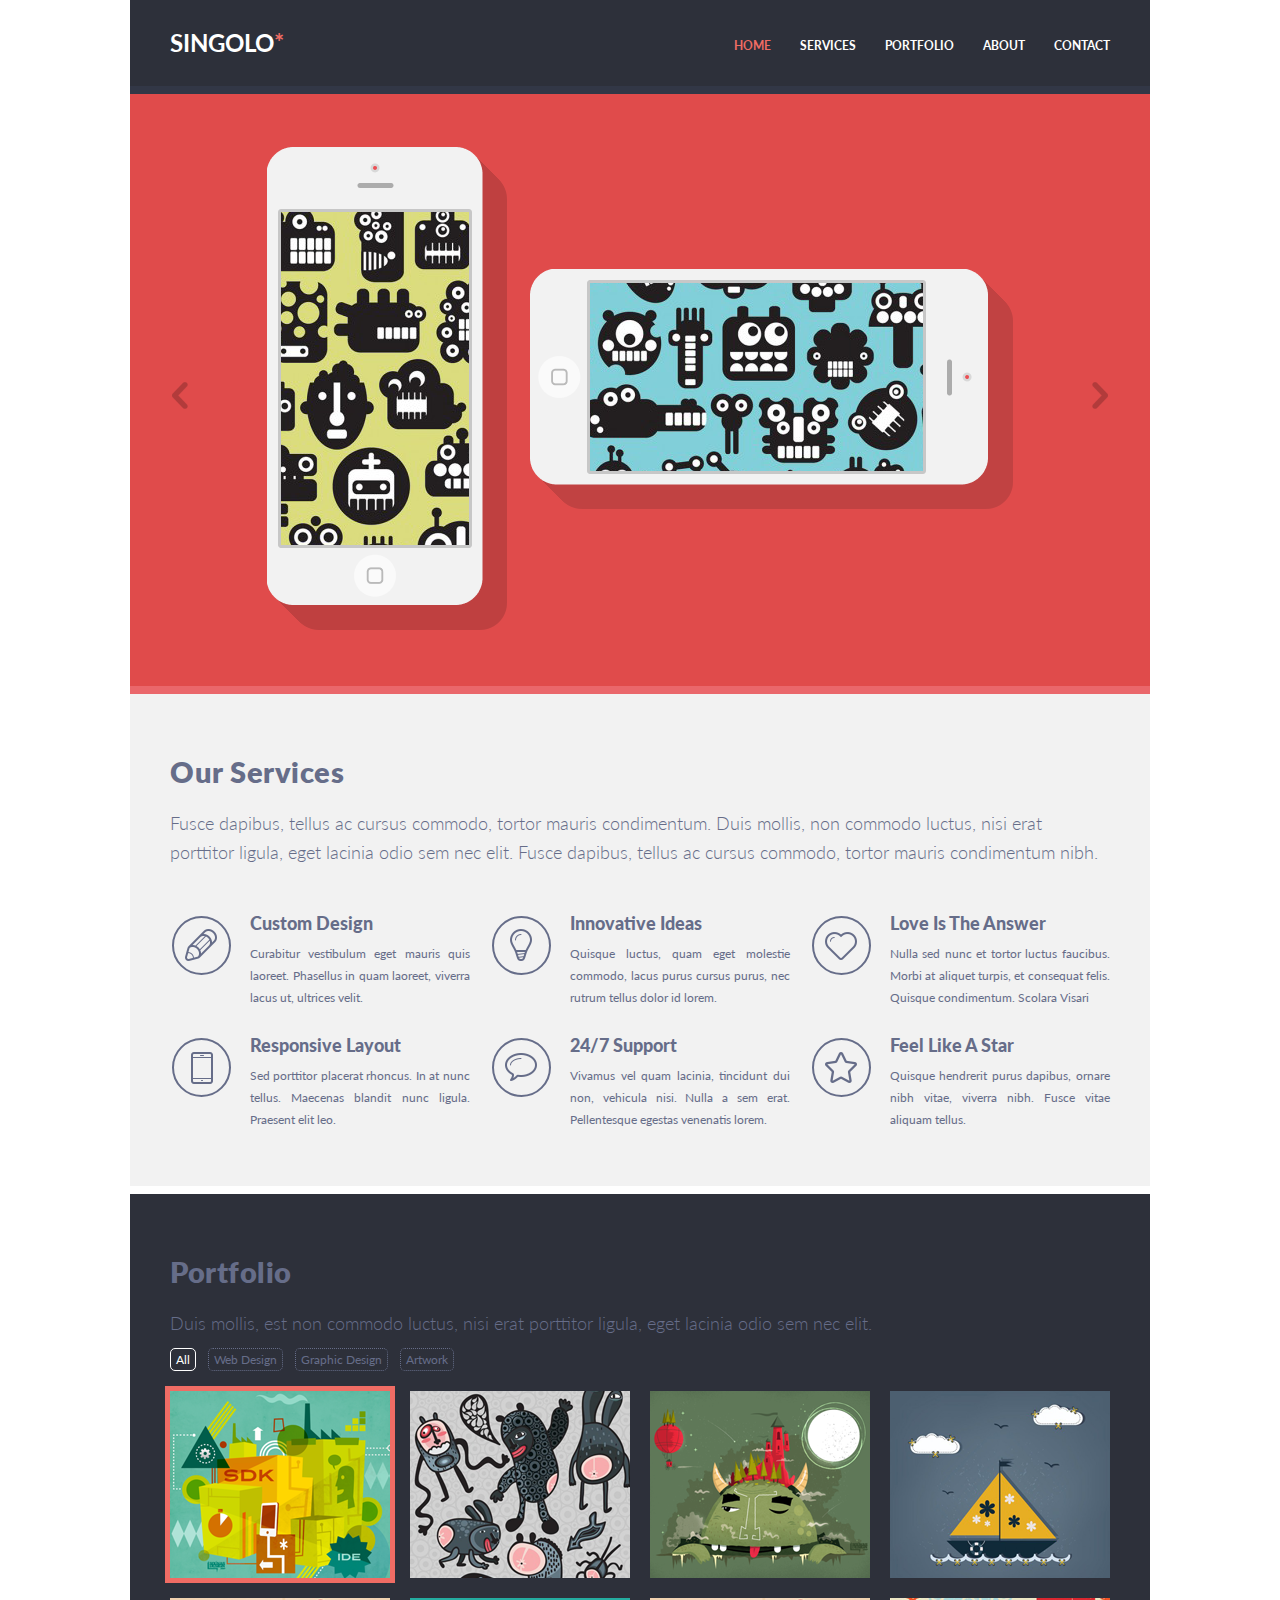
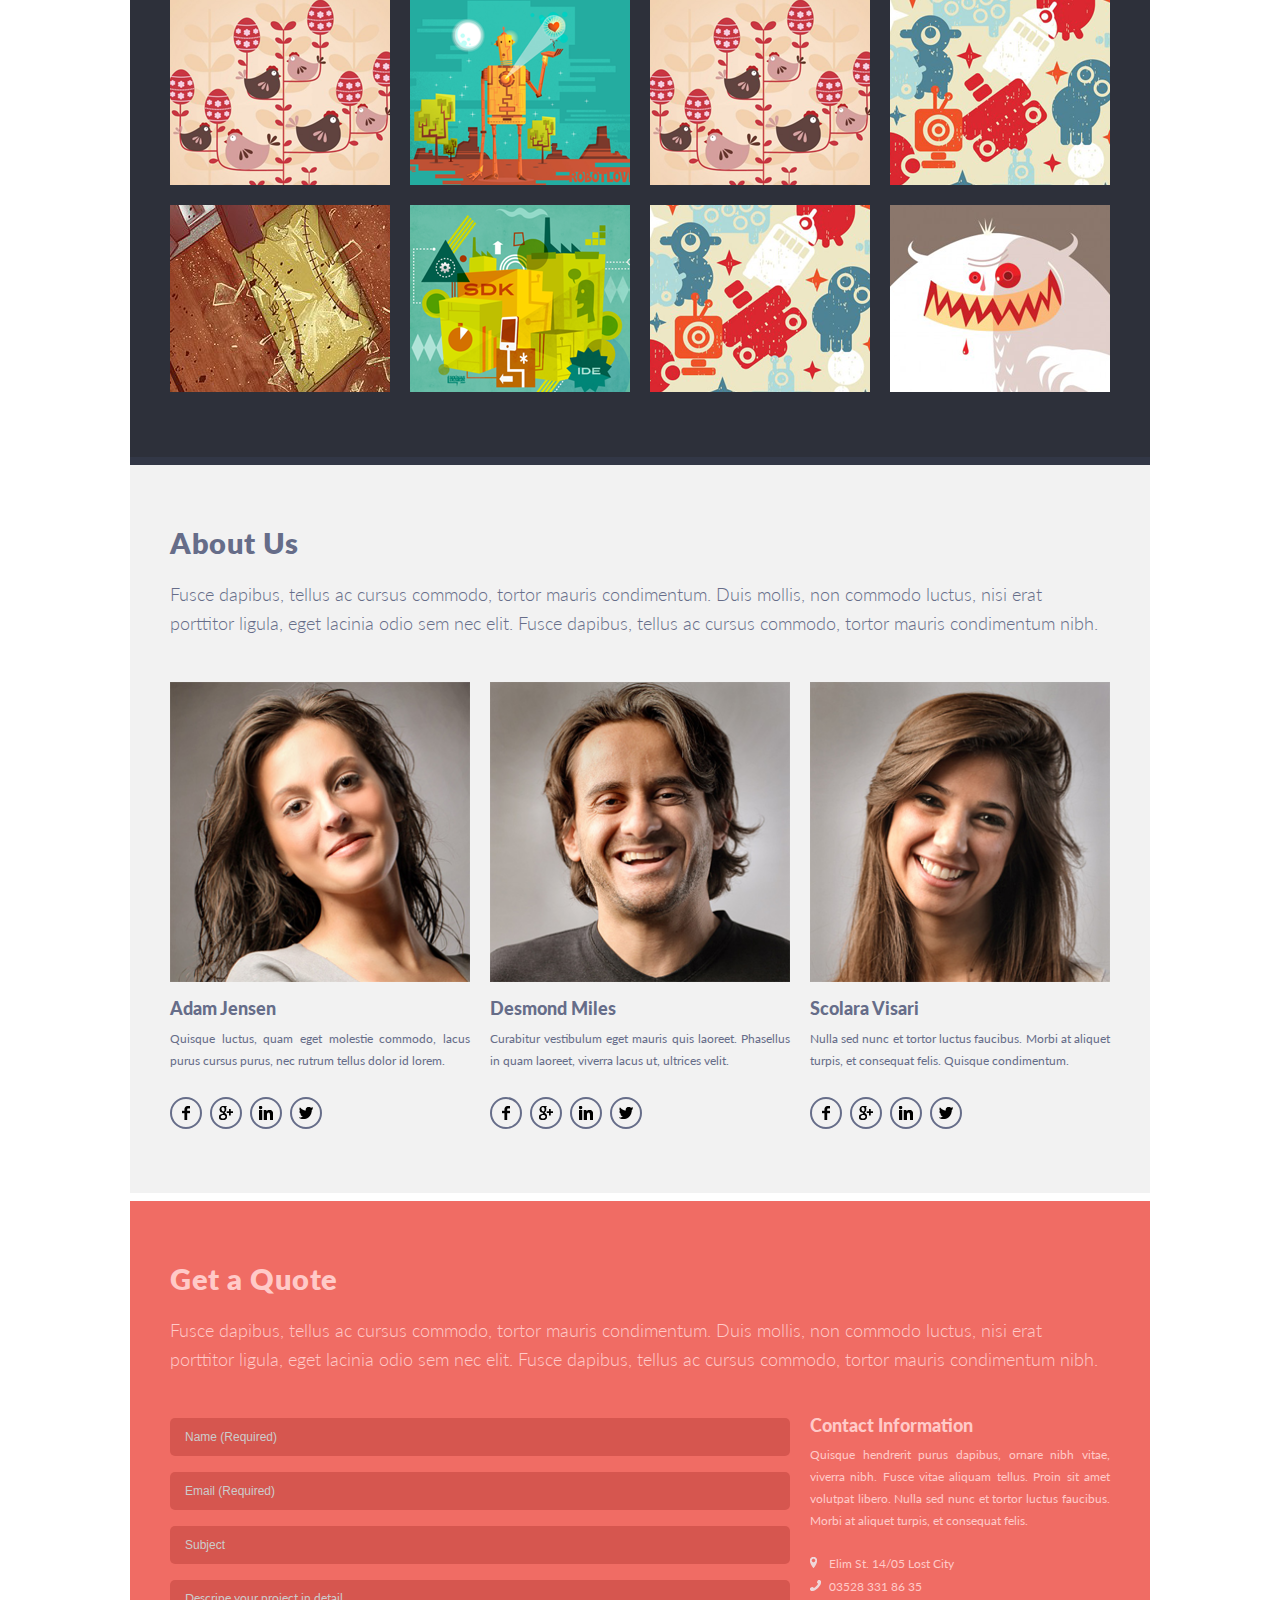
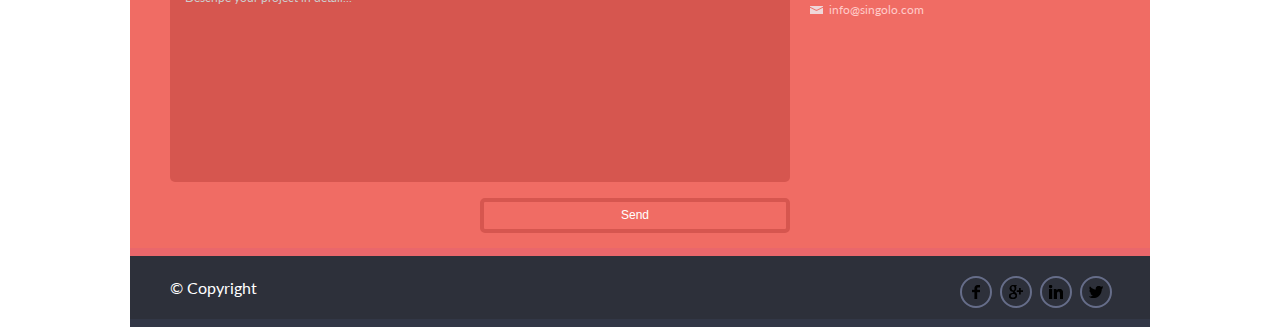
==== commit 23d66fa8: "add scripts and styles" ====
--- a/index.html
+++ b/index.html
@@ -1,296 +1,399 @@
 <!DOCTYPE html>
 <html>
     <head>
-        <meta charset="utf-8">
-        <title>Singolo</title>
-        <link rel="stylesheet" type="text/css" href="style.css">
+        <link rel="stylesheet" href="common.css">
+        <link rel="stylesheet" href="style.css">
+        <link rel="stylesheet" href="portfolio.css">
+        <link rel="stylesheet" href="services.css">
+        <link rel="stylesheet" href="about.css">
+        <link rel="stylesheet" href="contact.css">
+        
+        <meta name="viewport" content="width=device-width, initial-scale=1">
     </head>
     <body>
-            
-        <div class="wrapper clearfix">
-        <a class="anch" name="header"></a>
-                <div class="header main-block clearfix">
+        <a class="anch"  name="header"></a>
+        <div class="wrapper">
+            <div class="header_space"></div>
+
+            <div class="header">
+                
+                <div class="burger_menu">
+                    <div class="burger_menu_item">
+                            <a href="#header">HOME</a>
+                    </div>
+                    <div class="burger_menu_item">
+                        <a href="#services">SERVICES</a>
+                    </div>
+                    <div class="burger_menu_item">
+                        <a href="#portfolio">PORTFOLIO</a>
+                    </div>
+                    <div class="burger_menu_item">
+                        <a href="#about">ABOUT</a>
+                    </div>
+                    <div class="burger_menu_item">
+                        <a href="#contact">CONTACT</a>
+                    </div>
+                </div>
+                <div class="header_wrapper">
+                    <div id="burger_button" class="burger">
+
+                    </div>
                     
-                    <div class="container men">
-                        <div class="npad">
-                            <h1 class="logo">SINGOLO<span style="color:#f06c64">*</span></h1>    
-                        </div>
-                        <div class="container_item main-menu">
-                            <div class="container_item selm">
-                                <a href="#header">HOME</a>
-                            </div>
-                            <div class="container_item selm">
-                                <a href="#services">SERVICES</a>
-                            </div>
-                            <div class="container_item selm">
-                                <a href="#portfolio">PORTFOLIO</a>
-                            </div>
-                            <div class="container_item selm">
-                                <a href="#about">ABOUT</a>
-                            </div>
-                            <div class="container_item selm">
-                                <a href="#contact">CONTACT</a>
-                            </div>
-                           
-                        </div>
-                    </div>
-                </div>
-                <div  class="slyder-wrap clearfix">
-                    <img style="z-index:2; position:absolute; top:360px; left:35px" id="slyderLeftButton" class="transparent" src="assets/slider/chev_l.png">
-                    <img style="z-index:2; position:absolute; top:360px; left:969px" id="slyderRightButton" class="transparent" src="assets/slider/chev_r.png">
-                    <div id="slideControl" class="slyder main-block slyder_control clearfix">
-                        <div class="container sld">
-                            
-                            <div class="slyder_item">
-                                
-                            </div>   
-                            
-                            <div class="slyder_item">
-                                
-                            </div> 
-                            
-                        </div>
-                    </div>
-                    <div id="slide1" class="slyder main-block slyder_slide1 clearfix">
-                        <div class="container sld">
-                            
-                                <div class="slyder_item">
-                                    <img style="visibility: hidden;" src="assets/slider/chev_l.png">
-                                </div>   
-                            
-                            <div class="slyder_item">
+                    <div class="logo">
+                        SINGOLO<span style="color:#f06c64">*</span>
+                    </div>
+                    <div class="header_menu">
+                        <div class="header_menu_item">
+                            <a href="#header">HOME</a>
+                        </div>
+                        <div class="header_menu_item">
+                            <a href="#services">SERVICES</a>
+                        </div>
+                        <div class="header_menu_item">
+                            <a href="#portfolio">PORTFOLIO</a>
+                        </div>
+                        <div class="header_menu_item">
+                            <a href="#about">ABOUT</a>
+                        </div>
+                        <div class="header_menu_item">
+                            <a href="#contact">CONTACT</a>
+                        </div>
+                    </div>
+                </div>
+            </div>
+            <div class="slider">
+                <div class="slider_wrapper">
+                    <div class="slide slide1">
+                        <div class="slide_container slide_container_1">
+                            <div>
                                 <img class="sw" id="tv1" src="assets/slider/phone_v.png">
                                 <img style="display:none;" class="sw" id="tv1-off" src="assets/slider/phone_v_black.png">
-                            </div>  
-                            <div class="slyder_item">
+                            </div>
+                            <div> 
                                 <img class="sw" id="tv2" src="assets/slider/phone_h.png">
                                 <img style="display:none;" class="sw" id="tv2-off" src="assets/slider/phone_h_black.png">
-                            </div>  
+                            </div>
                             
-                            <div class="slyder_item">
-                                <img style="visibility: hidden;" src="assets/slider/chev_r.png">
-                            </div> 
-                            
-                        </div>
-                    </div>
-                    <div id="slide2" class="slyder main-block slyder_slide2 clearfix">
-                        <div class="container sld">
-                            
-                                <div class="slyder_item">
-                                    <img style="visibility: hidden;" src="assets/slider/chev_l.png">
-                                </div>   
-                            
-                            <div class="slyder_item">
-                                <img src="assets/slider/phone_v.png">
-                            </div>  
-                            <div class="slyder_item">
-                                <img src="assets/slider/phone_h.png">
-                            </div>  
-                            
-                            <div class="slyder_item">
-                                <img style="visibility: hidden;" src="assets/slider/chev_r.png">
-                            </div> 
-                            
-                        </div>
-                    </div>
-                    <div id="slide3" class="slyder main-block slyder_slide3 clearfix">
-                        <div class="container sld">
-                            
-                                <div class="slyder_item">
-                                    <img style="visibility: hidden;" src="assets/slider/chev_l.png">
-                                </div>   
-                            
-                            <div class="slyder_item">
-                                <img src="assets/slider/phone_v.png">
-                            </div>  
-                            <div class="slyder_item">
-                                <img src="assets/slider/phone_h.png">
-                            </div>  
-                            
-                            <div class="slyder_item">
-                                <img style="visibility: hidden;" src="assets/slider/chev_r.png">
-                            </div> 
-                            
-                        </div>
-                    </div>
-                </div>
-                <div class="services main-block clearfix">
-                    <a class="anch"  name="services"></a>
-                    <h1>Our Services</h1>
-                    <p class="big-text">
-                        Fusce dapibus, tellus ac cursus commodo, tortor mauris condimentum. Duis mollis, 
-                        non commodo luctus, nisi erat porttitor ligula, eget lacinia odio sem nec elit. 
-                        Fusce dapibus, tellus ac cursus commodo, tortor mauris condimentum nibh.
-                    </p>
-                    <div class="container serv">
+                        </div> 
+                    </div>
+                    <div class="slide slide2">
+                        <div class="slide_container slide_container_2">
+                            <div><img class="phone" src="assets/slider/phone_small.png"></div>
+                            <div><img class="phone_big" src="assets/slider/phone_v2.png"></div>
+                            <div><img class="phone" src="assets/slider/phone_small.png"></div>
+                        </div> 
+                    </div>
+                    <div class="slide slide3">
+                        dfgsdgsdgdsg
+                    </div>
+                    <div class="slide slide4">
+                        dfgsdgsdgdsg
+                    </div>
+                </div>
+                <div id="button_left" class="button button_left">
+                
+                </div>
+                <div id="button_right" class="button button_right">
                     
-                        <div class="container_item">
-                            <div class="ico-wrap">
-                                <div class="ico pic-pen"></div>    
-                            </div>
-                            
-                            <div class="text">
-                                <h2>Custom Design</h2>
+                </div>
+            </div>
+
+            <div class="services">
+                <div class="main_block services_wrapper">
+                    <div class="describe services_describe">
+                        <a class="anch"  name="services"></a>
+                        <h2>Our Services</h2>
+                        <p class="big-text">
+                            Fusce dapibus, tellus ac cursus commodo, tortor mauris condimentum. Duis mollis, 
+                            non commodo luctus, nisi erat porttitor ligula, eget lacinia odio sem nec elit. 
+                            Fusce dapibus, tellus ac cursus commodo, tortor mauris condimentum nibh.
+                        </p>
+                    </div>
+                    <div class="grid services_grid">
+                        <div class="services_grid_item">
+                            <div class="ico pic-pen"></div>
+                            <div class="services_item_describe">
+                                <h3>Custom Design</h3>
                                 <p class="small-text"> 
                                     Curabitur vestibulum eget mauris quis laoreet. Phasellus in quam laoreet, 
                                     viverra lacus ut, ultrices velit.
                                 </p>
                             </div>
-                            
-                        </div>
-                        <div class="container_item">
-
-                            <div class="ico-wrap">
-                                <div class="ico pic-bulb"></div>    
-                            </div>
-                            
-                            <div class="text">
-                                <h2>Inovative Ideas</h2>
+                        </div>
+
+                        <div class="services_grid_item">
+                            <div class="ico pic-bulb"></div>
+                            <div class="services_item_describe">
+                                <h3>Innovative Ideas</h3>
                                 <p class="small-text"> 
                                     Quisque luctus, quam eget molestie commodo, lacus purus cursus purus, 
                                     nec rutrum tellus dolor id lorem.
                                 </p>
                             </div>
                         </div>
-                        <div class="container_item">
-                            
-                            
-                            <div class="ico-wrap">
-                                <div class="ico pic-heart"></div>    
-                            </div>
-                            
-                            <div class="text">
-                                <h2>Love Is The Answer</h2>
+
+                        <div class="services_grid_item">
+                            <div class="ico pic-heart"></div>
+                            <div class="services_item_describe">
+                                <h3>Love Is The Answer</h3>
                                 <p class="small-text"> 
                                     Nulla sed nunc et tortor luctus faucibus. Morbi at aliquet turpis, et consequat felis. Quisque condimentum.
-                                    Scolara Visari    
-                                </p>
-                            </div>
-                        </div>
-                        <div class="container_item">
-                            
-                            
-                            <div class="ico-wrap">
-                                <div class="ico pic-phone"></div>    
-                            </div>
-                            
-                            <div class="text">
-                                <h2>Responsive Layout</h2>
+                                    Scolara Visari 
+                                </p>
+                            </div>
+                        </div>
+
+                        <div class="services_grid_item">
+                            <div class="ico pic-phone"></div>
+                            <div class="services_item_describe">
+                                <h3>Responsive Layout</h3>
                                 <p class="small-text"> 
                                     Sed porttitor placerat rhoncus. In at nunc tellus. Maecenas 
-                                    blandit nunc ligula. Praesent elit leo.    
-                                </p>
-                            </div>
-                        </div>
-                        <div class="container_item">
-                            
-                            
-                            <div class="ico-wrap">
-                                <div class="ico pic-bubble"></div>    
-                            </div>
-                            
-                            <div class="text">
-                                <h2>24/7 Support</h2>
+                                    blandit nunc ligula. Praesent elit leo.
+                                </p>
+                            </div>
+                        </div>
+
+                        <div class="services_grid_item">
+                            <div class="ico pic-bubble"></div>
+                            <div class="services_item_describe">
+                                <h3>24/7 Support</h3>
                                 <p class="small-text"> 
                                     Vivamus vel quam lacinia, tincidunt dui non, vehicula nisi. 
-                                    Nulla a sem erat. Pellentesque egestas venenatis lorem. 
-                                </p>
-                            </div>
-                        </div>
-                        <div class="container_item">
-                            
-                            
-                            <div class="ico-wrap">
-                                <div class="ico pic-star"></div>    
-                            </div>
-                            
-                            <div class="text">
-                                <h2>Feel Like A Star</h2>
+                                    Nulla a sem erat. Pellentesque egestas venenatis lorem.
+                                </p>
+                            </div>
+                        </div>
+
+                        <div class="services_grid_item">
+                            <div class="ico pic-star"></div>
+                            <div class="services_item_describe">
+                                <h3>Feel Like A Star</h3>
                                 <p class="small-text"> 
                                     Quisque hendrerit purus dapibus, ornare nibh vitae, viverra nibh. 
                                     Fusce vitae aliquam tellus. 
                                 </p>
                             </div>
                         </div>
-                    </div>
-                </div>
-                <div class="portfolio main-block clearfix">
-                <a class="anch"  name="portfolio"></a>
-                    <h1>Portfolio</h1>
-                    <p сlass="big-text">
-                        Duis mollis, est non commodo luctus, nisi 
-                        erat porttitor ligula, eget lacinia odio sem nec elit.
-                    </p>
-                    <div class="container sel-menu">
-                        <div class="container_item sel">
-                            All 
-                        </div>
-                        <div class="container_item sel">
-                            Web Design 
-                        </div>
-                        <div class="container_item sel">
-                            Graphic Design
-                        </div>
-                        <div class="container_item sel">
-                            Artwork   
-                        </div>
+
+                    </div>
+                </div>
+            </div>
+
+            <div class="portfolio">
+                <div class="main_block portfolio_wrapper">
+                    <a class="anch"  name="portfolio"></a>
+                    <div class="describe portfolio_describe">
+                        <h2>Portfolio</h2>
+                        <p class="big-text">
+                            Duis mollis, est non commodo luctus, nisi 
+                            erat porttitor ligula, eget lacinia odio sem nec elit.
+                        </p>
+                    </div>    
+                    <div class="portfolio_menu">
+                            <div class="portfolio_menu_item">
+                                All 
+                            </div>
+                            <div class="portfolio_menu_item">
+                                Web Design 
+                            </div>
+                            <div class="portfolio_menu_item">
+                                Graphic Design
+                            </div>
+                            <div class="portfolio_menu_item">
+                                Artwork   
+                            </div>
+                    </div>
+                    <div class="grid portfolio_grid">
+                            <div class="portfolio_grid_item">
+                                <img src="assets/portfolio/i1.png" alt="">
+                            </div>   
+                            <div class="portfolio_grid_item">
+                                <img src="assets/portfolio/i2.png" alt="">
+                            </div>  
+                            <div class="portfolio_grid_item">
+                                <img src="assets/portfolio/i3.png" alt="">
+                            </div>  
+                            <div class="portfolio_grid_item">
+                                <img src="assets/portfolio/i4.png" alt="">
+                            </div>  
+                            <div class="portfolio_grid_item">
+                                <img src="assets/portfolio/i5.png" alt="">
+                            </div>  
+                            <div class="portfolio_grid_item">
+                                <img src="assets/portfolio/i6.png" alt="">
+                            </div>   
+                            <div class="portfolio_grid_item">
+                                <img src="assets/portfolio/i7.png" alt="">
+                            </div>   
+                            <div class="portfolio_grid_item">
+                                <img src="assets/portfolio/i8.png" alt="">
+                            </div>  
+                            <div class="portfolio_grid_item">
+                                <img src="assets/portfolio/i9.png" alt="">
+                            </div>  
+                            <div class="portfolio_grid_item">
+                                <img src="assets/portfolio/i10.png" alt="">
+                            </div>  
+                            <div class="portfolio_grid_item">
+                                <img src="assets/portfolio/i11.png" alt="">
+                            </div>  
+                            <div class="portfolio_grid_item">
+                                <img src="assets/portfolio/i12.png" alt="">
+                            </div> 
+                    </div>
+                </div>    
+            </div>
+       
+        
+
+            <div class="about">
+                <div class="main_block about_wrapper">
+                        <a class="anch"  name="about"></a>
+                        <div class="describe">
+                            <h2>About Us</h2>
                             
-                    </div>
-                    <div class="container ptfl">
-                        <div class="container_item col4">
-                            <img src="assets/portfolio/i1.png" alt="">
-                        </div>   
-                        <div class="container_item col4">
-                            <img src="assets/portfolio/i2.png" alt="">
-                        </div>  
-                        <div class="container_item col4">
-                            <img src="assets/portfolio/i3.png" alt="">
-                        </div>  
-                        <div class="container_item col4">
-                            <img src="assets/portfolio/i4.png" alt="">
-                        </div>  
-                        <div class="container_item col4">
-                            <img src="assets/portfolio/i5.png" alt="">
-                        </div>  
-                        <div class="container_item col4">
-                            <img src="assets/portfolio/i6.png" alt="">
-                        </div>   
-                        <div class="container_item col4">
-                            <img src="assets/portfolio/i7.png" alt="">
-                        </div>   
-                        <div class="container_item col4">
-                            <img src="assets/portfolio/i8.png" alt="">
-                        </div>  
-                        <div class="container_item col4">
-                            <img src="assets/portfolio/i9.png" alt="">
-                        </div>  
-                        <div class="container_item col4">
-                            <img src="assets/portfolio/i10.png" alt="">
-                        </div>  
-                        <div class="container_item col4">
-                            <img src="assets/portfolio/i11.png" alt="">
-                        </div>  
-                        <div class="container_item col4">
-                            <img src="assets/portfolio/i12.png" alt="">
-                        </div> 
-                    </div>
-                </div>
-                <div class="about main-block clearfix">
-                    <a class="anch"  name="about"></a>
-                    <h1>About Us</h1>
-                    
-                    <p class="big-text">
-                        Fusce dapibus, tellus ac cursus commodo, tortor mauris condimentum. Duis mollis, 
-                        non commodo luctus, nisi erat porttitor ligula, eget lacinia odio sem nec elit. 
-                        Fusce dapibus, tellus ac cursus commodo, tortor mauris condimentum nibh.
-                    </p>
-                    <div class="container abo">
-                        <div class="container_item">
-                            <img src="assets/photo/photo1.png" alt="">
-                            <div class=twp>
-                                <h2>Adam Jensen</h2>
-                                <p class="small-text">Quisque luctus, quam eget molestie commodo, lacus purus cursus purus, nec rutrum tellus dolor id lorem.
-                                </p>
+                            <p class="big-text">
+                                Fusce dapibus, tellus ac cursus commodo, tortor mauris condimentum. Duis mollis, 
+                                non commodo luctus, nisi erat porttitor ligula, eget lacinia odio sem nec elit. 
+                                Fusce dapibus, tellus ac cursus commodo, tortor mauris condimentum nibh.
+                            </p>
+                        </div>
+                        <div class="grid about_grid">
+                            <div class="about_grid_item">
+                                <div><img src="assets/photo/photo1.png" alt=""></div>
+                                <div class=about_item_describe>
+                                    <h3>Adam Jensen</h3>
+                                    <p class="small-text">Quisque luctus, quam eget molestie commodo, lacus purus cursus purus, nec rutrum tellus dolor id lorem.
+                                    </p>
+                                    <div class="soc-wrap">
+                                        <a href="" class="soc-link"><div class="soc soc-fb"></div> </a>
+                                        <a href="" class="soc-link"><div class="soc soc-go"></div> </a>   
+                                        <a href="" class="soc-link"><div class="soc soc-in"></div></a>    
+                                        <a href="" class="soc-link"><div class="soc soc-tw"></div> </a>   
+                                    </div>
+                                </div>
+                            </div>
+                            <div class="about_grid_item">
+                                <div><img src="assets/photo/photo2.png" alt=""></div>
+                                <div class="about_item_describe">
+                                    <h3>Desmond Miles</h3>
+                                    <p class="small-text">
+                                    Curabitur vestibulum eget mauris quis laoreet. Phasellus in quam laoreet, viverra lacus ut, ultrices velit.
+                                    </p>
+                                    <div class="soc-wrap">
+                                        <a href="" class="soc-link"><div class="soc soc-fb"></div> </a>
+                                        <a href="" class="soc-link"><div class="soc soc-go"></div> </a>   
+                                        <a href="" class="soc-link"><div class="soc soc-in"></div></a>    
+                                        <a href="" class="soc-link"><div class="soc soc-tw"></div> </a>   
+                                    </div>
+                                </div>
+                            </div>
+                            <div class="about_grid_item">
+                                <div><img src="assets/photo/photo3.png" alt=""></div>
+                                <div class="about_item_describe">
+                                    <h3>Scolara Visari</h3>
+                                    <p class="small-text">
+                                    Nulla sed nunc et tortor luctus faucibus. Morbi at aliquet turpis, et consequat felis. Quisque condimentum.
+                                    </p>
+                                    <div class="soc-wrap">
+                                        <a href="" class="soc-link"><div class="soc soc-fb"></div> </a>
+                                        <a href="" class="soc-link"><div class="soc soc-go"></div> </a>   
+                                        <a href="" class="soc-link"><div class="soc soc-in"></div></a>    
+                                        <a href="" class="soc-link"><div class="soc soc-tw"></div> </a>   
+                                    </div>
+                                </div>
+                            </div>
+                        </div>
+                    </div>
+                </div>
+
+
+
+                <div id="md-back" class="modal-window-background" style="display:none;"> 
+                    </div>
+                <div id="md-w" class="modal-window" style="display:none;">
+                    <div id="md-wrp" class="modal-window-wrapper" style="display:none;">
+                        <p class="big-text" style="color: #ffffff">
+                            Письмо отправлено
+                        </p>
+                        <p class=big-text style="color: #ffffff">
+                            Тема:
+                        </p>
+                        <p id="mod-subj" class=big-text style="color: #ffffff">
+                            sfdfsdfsdf
+                        </p>
+                        <p class=big-text style="color: #ffffff">
+                            Описание:
+                        </p>
+                        <p id="mod-desc" class=big-text style="color: #ffffff">
+                            fsdffsdfsdf
+                        </p>
+                        <button class="inp snd modal-window-button" value="Send" onclick="modButtonClick()" >ОК</button>
+                    </div>
+                </div>
+
+                    <div class="contact">
+                        <div class="main_block contact_wrapper">
+                            <a class="anch"  name="contact"></a>
+                            <div class="describe">
+                                
+                                <h2>Get a Quote</h2>
+                                <p class="big-text">
+                                    Fusce dapibus, tellus ac cursus commodo, tortor mauris condimentum. Duis mollis, 
+                                    non commodo luctus, nisi erat porttitor ligula, eget lacinia odio sem nec elit. 
+                                    Fusce dapibus, tellus ac cursus commodo, tortor mauris condimentum nibh.
+                                </p>
+                            </div>
+                            <div class="grid contact_grid">
+                                <div class="contact_grid_item col2">
+                                    
+                                
+                                    <form id="sendForm" style="position: relative;" onsubmit="formSubmit(); return false;">
+                                        <input id="name" type="text" class="inp" required placeholder="Name (Required)">
+                                        <input id="email" type="email" class="inp" required placeholder="Email (Required)">
+                                        <input id="subj" type="text" class="inp" placeholder="Subject">
+                                        <textarea id="desc" class="inp big" placeholder="Descripe your project in detail..."></textarea>
+                                        <input type="submit" class="inp snd" value="Send" onclick="submitClick();" >
+        
+                                    </form>
+                                </div>
+                                <div class="contact_grid_item">
+                                    <h3>Contact Information</h3>
+                                    <p class="small-text">
+                                            Quisque hendrerit purus dapibus, ornare nibh vitae, viverra nibh. 
+                                            Fusce vitae aliquam tellus. Proin sit amet volutpat libero. Nulla sed nunc et 
+                                            tortor luctus faucibus. Morbi at aliquet turpis, et consequat felis. 
+                                        
+                                    </p>
+                                    <div>
+                                        
+                                        <ul class="link_list">
+                                            <li>
+                                                <a class="clink small-text" href="https://www.google.com/maps/place/55%C2%B010'45.3%22N+30%C2%B012'13.3%22E/@55.179253,30.201499,17z/data=!3m1!4b1!4m9!1m2!2m1!1sgoogle+maps!3m5!1s0x0:0x0!7e2!8m2!3d55.1792531!4d30.2036928" target="_blank">
+                                                <span class="list_ico"><img src="assets/pg/location.png" alt=""></span>Elim St. 14/05 Lost City</a>
+                                            </li>
+                                            <li>
+                                                <a class="clink small-text" href="tel:+035683211111">
+                                                <span class="list_ico"><img src="assets/pg/phone.png" alt=""></span>03528 331 86 35</a>    
+                                            </li>
+                                            <li>
+                                                <a class="clink small-text" href="mailto:info@singolo.com">
+                                                <span class="list_ico"><img src="assets/pg/mail.png" alt=""></span>info@singolo.com</a>    
+                                            </li>
+                                            
+                                        </ul>
+                                    </div>
+                                </div>
+                            </div>
+                        </div>
+                    </div>
+                    <div class="footer">
+                        <div class="footer_wrapper">
+                            <div class="footer_copyright">
+                                <p>© Copyright</p>    
+                            </div>
+                            <div class="footer_menu">
                                 <div class="soc-wrap">
                                     <a href="" class="soc-link"><div class="soc soc-fb"></div> </a>
                                     <a href="" class="soc-link"><div class="soc soc-go"></div> </a>   
@@ -298,98 +401,11 @@
                                     <a href="" class="soc-link"><div class="soc soc-tw"></div> </a>   
                                 </div>
                             </div>
-                        </div>
-                        <div class="container_item">
-                            <img src="assets/photo/photo2.png" alt="">
-                            <div class="twp">
-                                <h2>Desmond Miles</h2>
-                                <p class="small-text">
-                                Curabitur vestibulum eget mauris quis laoreet. Phasellus in quam laoreet, viverra lacus ut, ultrices velit.
-                                </p>
-                                <div class="soc-wrap">
-                                    <a href="" class="soc-link"><div class="soc soc-fb"></div> </a>
-                                    <a href="" class="soc-link"><div class="soc soc-go"></div> </a>   
-                                    <a href="" class="soc-link"><div class="soc soc-in"></div></a>    
-                                    <a href="" class="soc-link"><div class="soc soc-tw"></div> </a>   
-                                </div>
-                            </div>
-                        </div>
-                        <div class="container_item twp">
-                            <img src="assets/photo/photo3.png" alt="">
-                            <div class="twp">
-                                <h2>Scolara Visari</h2>
-                                <p class="small-text">
-                                Nulla sed nunc et tortor luctus faucibus. Morbi at aliquet turpis, et consequat felis. Quisque condimentum.
-                                </p>
-                                <div class="soc-wrap">
-                                    <a href="" class="soc-link"><div class="soc soc-fb"></div> </a>
-                                    <a href="" class="soc-link"><div class="soc soc-go"></div> </a>   
-                                    <a href="" class="soc-link"><div class="soc soc-in"></div></a>    
-                                    <a href="" class="soc-link"><div class="soc soc-tw"></div> </a>   
-                                </div>
-                            </div>
-                        </div>
-                    </div>
-                </div>
-                <div class="contact main-block clearfix">
-                    <a class="anch"  name="contact"></a>
-                    <h1>Get a Quote</h1>
-                    <p class="big-text">
-                        Fusce dapibus, tellus ac cursus commodo, tortor mauris condimentum. Duis mollis, 
-                        non commodo luctus, nisi erat porttitor ligula, eget lacinia odio sem nec elit. 
-                        Fusce dapibus, tellus ac cursus commodo, tortor mauris condimentum nibh.
-                    </p>
-                    <div class="container abo">
-                        <div class="container_item col2">
-                            
-                        
-                            <form>
-                                <input type="user" class="inp" required placeholder="Name (Required)">
-                                <input type="email" class="inp" required placeholder="Email (Required)">
-                                <input type="text" class="inp" placeholder="Subject">
-                                <textarea class="inp big" placeholder="Descripe your project in detail..."></textarea>
-                                <input type="submit" class="inp snd" value="Send">
-
-                            </form>
-                        </div>
-                        <div class="container_item fup">
-                            <h2>Contact Information</h2>
-                            <p class="small-text">
-                                    Quisque hendrerit purus dapibus, ornare nibh vitae, viverra nibh. 
-                                    Fusce vitae aliquam tellus. Proin sit amet volutpat libero. Nulla sed nunc et 
-                                    tortor luctus faucibus. Morbi at aliquet turpis, et consequat felis. 
-                                   
-                            </p>
-                            <div>
-                                   
-                                <a class="clink" href="https://www.google.com/maps/place/55%C2%B010'45.3%22N+30%C2%B012'13.3%22E/@55.179253,30.201499,17z/data=!3m1!4b1!4m9!1m2!2m1!1sgoogle+maps!3m5!1s0x0:0x0!7e2!8m2!3d55.1792531!4d30.2036928" target="_blank">
-                                    <img src="assets/pg/location.png" alt="">&nbsp&nbsp Elim St. 14/05 Lost City</a>
-                                <a class="clink" href="tel:+035683211111"><img src="assets/pg/phone.png" alt="">&nbsp 03528 331 86 35</a>
-                                <a class="clink" href="mailto:info@singolo.com"><img src="assets/pg/mail.png" alt=""> &nbsp info@singolo.com</a>
-                            </div>
-                        </div>
-                    </div>
-                </div>
-                <div class="footer main-block clearfix">
-                    <div class="container fmen">
-                        <div class="container_item">
-                            <p>© Copyright</p>    
-                        </div>
-                        <div class="container_item main-menu">
-                            <div class="soc-wrap">
-                                <a href="" class="soc-link"><div class="soc soc-fb"></div> </a>
-                                <a href="" class="soc-link"><div class="soc soc-go"></div> </a>   
-                                <a href="" class="soc-link"><div class="soc soc-in"></div></a>    
-                                <a href="" class="soc-link"><div class="soc soc-tw"></div> </a>   
-                            </div>
-                        </div>
-                </div>
-        </div>
+                    </div>
+
+            </div>
         <script src="script.js"></script>
+        <script src="burger.js"></script>
+        <script src="portfolio.js"></script>
     </body>
-</html>
-
-
-
-
-
+</html>--- a/common.css
+++ b/common.css
@@ -0,0 +1,158 @@
+.anch{
+    position: relative;
+    top:-95px;
+}
+
+.grid{
+    display: flex;
+    flex-wrap: wrap;
+    justify-content: flex-start;
+    align-items: flex-start;
+    padding: 0px;
+    margin: 0px;
+    width: 100%;
+    box-sizing: border-box;
+}
+.main_block{
+    display: block;
+    border-bottom-width: 8px;
+    border-bottom-style: solid;
+}
+@media screen and (min-width:1020px){
+    .main_block{
+        padding-top: 40px;
+        padding-left: 30px;
+        padding-right: 30px;
+    }
+}
+
+@media screen and (min-width:768px) and (max-width:1019px){
+    .main_block{
+        padding-top: 20px;
+        padding-left: 30px;
+        padding-right: 30px;
+    }
+}
+
+@media screen and (max-width:767px){
+    .main_block{
+        padding-top: 10px;
+        padding-left: 20px;
+        padding-right: 20px;
+    }
+}
+
+html{
+    scroll-behavior: smooth;    
+}
+
+body{
+    padding:0px;
+    margin:0px;   
+}
+
+img{
+    display: inline;
+}
+
+.wrapper{
+    max-width:1020px;
+    margin:auto;
+    background-color:#323f4b;
+    word-wrap: break-word;
+    font-family: Lato, sans-serif;
+}
+
+.describe{
+    padding: 5px 10px;
+}
+
+.small-text{
+    line-height: 22px;
+    font-size: 9pt;
+    padding-top: 12px;
+    padding-left: 0px;
+    padding-right: 0px;
+    padding-bottom: 15px;
+    font-weight: 400;
+    margin: 0px;
+    text-align: justify;
+}
+
+.big-text{
+    margin:0px;
+    padding: 5px 0px;
+    font-size: 13.5pt;
+    line-height: 29px;
+    letter-spacing: 0px;
+    font-weight: 300;
+    text-align: left;
+}
+
+h2{
+    margin:0px;
+    padding: 15px 0px;
+    font-size: 22pt;
+    font-weight: 900;
+    letter-spacing: 0.5px;
+}
+
+h3{
+    margin: 0px 0px;
+    font-size:13.5pt;
+    line-height:11pt;
+    font-weight: 800;
+    letter-spacing: 0px;
+}
+
+@font-face {
+    font-family: Lato;
+    font-weight: 100;
+    src: url(assets/Lato-Hairline.ttf);
+}
+@font-face {
+    font-family: Lato;
+    font-weight: 200;
+    src: url(assets/Lato-Thin.ttf);
+}
+@font-face {
+    font-family: Lato;
+    font-weight: 300;
+    src: url(assets/Lato-Light.ttf);
+}
+@font-face {
+    font-family: Lato;
+    font-weight: 400;
+    src: url(assets/Lato-Regular.ttf);
+}
+@font-face {
+    font-family: Lato;
+    font-weight: 500;
+    src: url(assets/Lato-Medium.ttf);
+}
+@font-face {
+    font-family: Lato;
+    font-weight: 400;
+    src: url(assets/Lato-Regular.ttf);
+}
+@font-face {
+    font-family: Lato;
+    font-weight: 600;
+    src: url(assets/Lato-Semibold.ttf);
+}
+@font-face {
+    font-family: Lato;
+    font-weight: 700;
+    src: url(assets/Lato-Bold.ttf);
+}
+@font-face {
+    font-family: Lato;
+    font-weight: 800;
+    src: url(assets/Lato-Heavy.ttf);
+}
+@font-face {
+    font-family: Lato;
+    font-weight: 900;
+    src: url(assets/Lato-Black.ttf);
+}
+
--- a/style.css
+++ b/style.css
@@ -1,476 +1,282 @@
-@font-face {
-    font-family: Lato; /* Гарнитура шрифта */
-    src: url(assets/Lato-Regular.ttf); /* Путь к файлу со шрифтом */
-   }
-.transparent{
-    opacity: 20%;
-    cursor:pointer;
-}
-a{
+.burger{
+    display:none;
+    width: 55px;
+    height: 55px;
+    padding: 10px 10px 10px 10px;
+    background-repeat: no-repeat;
+    background-position-y: center;
+    background-position-x: center;
+    background-image: url(assets/mobile/burger.png);
+    position: relative;
+    z-index: 100;
+    transform: rotateZ(0deg);
+    transition-duration: 300ms;
+    transition-property: transform;
+}
+@media screen and (max-width:767px){
+    .burger{
+        display: flex;
+    }
+}
+.burger_selected{
+    transform: rotateZ(90deg);
+    transition-duration: 300ms;
+    transition-property: transform;
+
+}
+
+.burger_menu{
+    display:flex;
+    background-color:#323f4b;
+    color:#ffffff;
+    height: 100%;
+    position:fixed;
+    padding-left: 25px;
+    flex-direction: column;
+    justify-content: flex-start;
+    width: 250px;
+    z-index: 10;
+    box-shadow: 20px 0px 20px #000A;
+    display: none;
+    padding-top: 89px;
+}
+
+.burger_menu_item{
+    display: flex;
+    align-items: center;
+    margin-left: 30px;
+    margin-top: 20px;
+}
+.burger_menu_item a{
     text-decoration: none;
-    color:#ffffff;
-}
-a:hover{
-    color:#f06c64;
-}
-.clink{
+    color: #ffffff;
+    font-size: 18pt;
+}
+
+.footer_copyright{
+    display:flex;
+    align-items: center;
+    padding: 10px 10px 10px 10px
+}
+.footer{
+    display: block;
+    padding: 0px 30px;
+    background-color:#2d303a;
+    border-bottom-color: #323746;
+    border-bottom-width: 8px;
+    border-bottom-style: solid;
+}
+.footer_wrapper{
+    display:flex;
+    justify-content: space-between;
+    padding-top: 0px;
+    height:63px;
+    width:100%;
+    color: #ffffff;
+}
+.footer_menu{
+    display:flex;
+    justify-content: flex-end;
+    padding: 10px 0px 10px 10px;
+    flex-wrap: wrap;
+}
+
+@media screen and (max-width:767px){
+    .footer_copyright{
+        display: none;
+    }
+    .footer_wrapper{
+        justify-content: center;
+    }
+}
+
+.logo{
+    display:flex;
+    align-items: center;
+    font-size: 18pt;
+    padding: 10px 10px 17px 10px;
+    position: relative;
+    z-index: 100;
+}
+@media screen and (max-width:767px){
+    .logo{
+        display:flex;
+        justify-content: center;
+        flex-grow: 2;
+    }
+}
+.header_space{
+    display:block;
+    padding: 0px 30px;
+    padding-top: 5px;
+    height:89px;
+}
+.header{
+    display: block;
+    position: fixed;
+    top: 0px;
+    width: 100%;
+    max-width: 1020px;
+    z-index: 20;
+    overflow: visible;
+    background-color:#2d303a;
+    border-bottom-color: #323746;
+    border-bottom-width: 8px;
+    border-bottom-style: solid;
+    font-weight: 700;
+}
+.header_wrapper{
+    display:flex;
+    padding: 0px 30px;
+    justify-content: space-between;
+    padding-top: 5px;
+    height:81px;
+    color: #ffffff;
+    align-items: center;
+}
+.header_menu{
+    display:flex;
+    justify-content: flex-end;
+    padding: 10px 10px 10px 10px;
+    flex-wrap: wrap;
+}
+@media screen and (max-width:767px){
+    .header_menu{
+        display:none;
+    }
+}
+.header_menu_item{
+    display: flex;
+    align-items: center;
+    margin-left: 29px;
+}
+.header_menu_item a{
     text-decoration: none;
-    display:block;
-    line-height: 21px;
+    color: #ffffff;
     font-size: 9pt;
-    padding-top: 0px;
-    padding-left: 0px;
-    padding-right: 0px;
-    padding-bottom: 0px;
-    color:#ffcac8;
-}
-.clink:hover{
-    color:#ffffff;
-}
-.wrapper{
-    display: block;
-    width: 1020px;
-    margin: 0 auto; 
-    font-family: Lato, sans-serif;
-    text-align: justify; 
-}
-h1{
-    margin:0px;
-    padding: 10px 5px;
-    line-height:28pt;
-    font-size:22pt;
-}
-p{
-    padding:7px 5px;
-    margin: 0px;
-    line-height:30px;
-
-}
-.main-block{
-    padding:0 35px;
-    display:block;
-    background-color: #2d303a;
+}
+
+@media screen and (max-width:767px){
+
+    .header_wrapper{
+        height: 58px;
+    }
+    .header_space{
+        height: 66px;
+    }
+    .anch{
+        top:-66px;
+    }
+}
+
+.sw{
+    cursor: pointer;
+}
+
+.slider{
+    position: relative;
+    width:100%;
+    height:600px;
+    background-color:#e04b4b;
+    user-select: none;
+}
+.slider_wrapper{
+    position: absolute;
+    overflow: hidden;
+    height: 100%;
+    width: 100%;
+    background-color:#e04b4b;
+    color: #ffffff;
+}
+.slide{
+    position: absolute;
+    display: flex;
+    justify-content: center;
+    height:100%;
+    width:100%;
+    border-bottom-color: #ea676b;
+    border-bottom-width: 8px;
     border-bottom-style: solid;
-    border-bottom-width: 6px;
-    border-bottom-color: #323746;
-    min-height: 89px;    
-}
-.container{
-    display:flex;
-    align-items: stretch;
-    justify-content: space-between;
-    flex-wrap:wrap;
-}
-.men{
-    align-items: baseline;
-    justify-content: space-between;
-    width:100%;
-    flex-wrap: nowrap;
-}
-.logo{
-    font-size: 18pt;
-}
-.ptfl{
-    padding-top:5px;
-    overflow: hidden;
-}
-.npad{
-    padding-left:0px;
-    display:flex;
+    background-color:#e04b4b;
     box-sizing: border-box;
-    flex-basis:33.333333%;
-    flex-wrap:wrap;
-    align-content: flex-start;
-}
-.fmen{
-    align-items: center;
-    justify-content: space-between;
-    width:100%;
-    flex-wrap: nowrap;
-}
-.sld{
-    align-items: center;
-    justify-content: space-between;
-    width:100%;
-    padding:0px 5px;
-    flex-wrap: nowrap;
-}
-.serv{
-    padding-top: 40px;
-    padding-bottom: 0px;
-    
-}
-.abo{
-    padding-top: 37px;
-    padding-bottom: 0px;
-}
-.twp{
-    padding-top: 16px;
-    padding-bottom: 0px;
-    overflow: hidden;
-}
-.small-text{
-    line-height: 21px;
-    font-size: 9pt;
-    padding-top: 10px;
-    padding-left: 0px;
-    padding-right: 0px;
-    padding-bottom: 15px;
-}
-.big-text{
-    line-height: 30px;
-    font-size:12.92pt;
-    letter-spacing: 0px;
-}
-.container_item{
-    display:flex;
-    padding:0 5px;
-    box-sizing: border-box;
-    flex-basis:32.68%;
-    flex-wrap:wrap;
-    align-content: flex-start;
-}
-.slyder_item{
-    padding:0 0px;
-    box-sizing: border-box;
-}
-.col2{
-    flex-basis:66.666666%;
-    padding-right: 9px;
-}
-.col4{
-    flex-basis: 24.0%;
-    padding-bottom: 12px;
-    padding-top: 10px;
-    padding-right: 5px;
-    padding-left: 5px;
-    height:208px;
-}
-.col4 img:hover{
-    border-style:solid;
-    border-width:6px;
-
-}
-.sel-menu{
-    justify-content: flex-start;
-    padding: 5px 5px;
-}
-.sel{
-    border-radius: 5px;
-    padding: 0px 5px;
-    line-height: 20px;
-    border-color:#666d89;
-    border-style: dotted;
-    border-width: 1px;
-    width: fit-content;
-    flex-basis: unset;
-    margin-right: 12px;
-    font-size:9pt;
-}
-
-.sel:hover{
-    border-color:#ffffff;
-    color:#ffffff;
-    border-style: solid;
-}
-
-.main-menu{
-    justify-content: flex-end;
-    flex-direction: row;
-    padding: 0px 5px;
-    flex-basis: 66.6666%;
-}
-.selm{
-    width:fit-content;
-    flex-basis: unset;
-    padding: 0px 0px 0px 28px;
-    font-size: 9pt;
-    letter-spacing: 0.09px;
-}
-
-.selm:hover{
-    color: #f06c64;
-}
-body{
-    margin: 0px;
-}
-html{
-    scroll-behavior: smooth;
-}
-.header{
-    display:flex;
-    align-items: center;
-    background-color: #2d303a; 
-    border-bottom-color: #323746;
-    min-height:89px;
-    color: #ffffff; 
-    position: fixed;
-    box-sizing: border-box;
-    width:1020px;
-    z-index:100;
-}
-.slyder-wrap{
-    position: relative;
-    margin:0px;
-    overflow: hidden;   
-}
-.slyder{
-    background-color: #f06c64; 
+}
+.slide1{
+    position: absolute;
     border-bottom-color: #ea676b;
-    min-height:89px; 
-    color: #ffffff; 
-    display:flex;
-    align-items: center;
-    height: 594px;
-    padding-top:95px;
-}
-.slyder_control{
-    position: relative;
-    top:0px;
-    z-index:-1;
-    width:950px;
-    background-color: #ffffff00; 
-    border-bottom-color: #ffffff00;
-}
-.slyder_slide1{
-    position: absolute;
-    top:0px;
-    z-index:1;
-   
-    width:950px;
-    background-color: #f06c64; 
-    border-bottom-color: #ea676b;
-}
-.slyder_slide2{
-    position: absolute;
-    top:0px;
-    z-index:1;
-   
-    width:950px;
-    background-color: #6664f0; 
-    border-bottom-color: #7067ea;
-}
-.slyder_slide3{
-    position: absolute;
-    top:0px;
-    z-index:1;
-   
-    width:950px;
-    background-color: #80f064; 
-    border-bottom-color: #72ea67;
-}
-.sw{
-    cursor: pointer;    
-}
-.anch{
-    position: relative;
-    top:-95px;
-}
-.services{
-    background-color: #f2f2f2;
-    border-bottom-color: #ffffff;
-    min-height:89px;  
-    color:#666d89;
-    padding-top: 50px;
-    padding-bottom: 30px;
-}
-.portfolio{
-    background-color: #2d303a; 
-    border-bottom-color: #323746;
-    min-height:89px;   
-    padding-top: 50px;
-    padding-bottom: 56px;
-    color:#666d89;
-}
-.about{
-    background-color: #f2f2f2;
-    border-bottom-color: #ffffff;
-    min-height:89px; 
-    padding-top: 50px;
-    padding-bottom: 67px;
-    color:#666d89; 
-}
-.contact{
-    background-color: #f06c64; 
-    border-bottom-color: #ea676b;
-    min-height:89px; 
-    padding-top: 50px;
-    padding-bottom: 50px;
-    color: #ffcac8;  
-}
-img{
-    display:inline;
-    max-width: 100%;
-}
-.footer{
-    background-color: #2d303a; 
-    border-bottom-color: #323746;
-    min-height:89px; 
-    color: #ffffff; 
-    display:flex;
-    align-items: center; 
-}
-
-h2{
-    margin: 0px 0px;
-    font-size:13pt;
-    line-height:13pt;
-    letter-spacing: 1px;
-}
-.ico-wrap{
-    display:flex;
-    flex-basis: 25%;
-}
-.ico{
-    display: block;
-    width: 56px;
-    height: 56px;
+    background-color:#e04b4b;
+}
+.slide2{
+    position: absolute;
+    border-bottom-color: #6967ea;
+    background-color:#4b61e0;
+}
+.slide3{
+    position: absolute;
+    border-bottom-color: #67ea9e;
+    background-color:#a7e04b;
+}
+.slide4{
+    position: absolute;
+    border-bottom-color: #e8ea67;
+    background-color:#ffd257;
+}
+.button{
+    position: absolute;
+    top: calc(50% - 20px);
+    width: 40px;
+    height: 40px;
+    background-color: #0000;
     background-repeat: no-repeat;
-    background-position: center;
-    border-color: #666d89;
+    background-position-y: center;
     border-style: solid;
     border-radius: 50%;
-    border-width: 2px;
-    box-sizing: content-box;
-    float:left;
-}
-.soc-wrap{
-    display:flex;
-    padding-right: 0px;
-    padding-top:10px;
-}
-.soc-link{
-    padding-right: 8px;
-}
-
-.soc{
-    display: block;
-    width: 28px;
-    height: 28px;
-    background-repeat: no-repeat;
-    background-position: center;
-    border-color: #666d89;
-    border-style: solid;
-    border-radius: 50%;
-    border-width: 2px;
-    box-sizing: content-box;
-    float:left;
-}
-
-.soc:hover{
-    border-color: #435ab4;    
-    background-color: #435ab4;  
-}
-
-.text{
-    align-content: flex-start;
-    box-sizing: border-box;
-    display: flex;
-    flex-basis: 75%;
-    flex-wrap: wrap;
-    height:122px;
-    overflow: hidden;
-    float:left;
-    font-size: 9pt;
-    line-height: 16pt;
-    text-align: justify;
-    padding-left: 5px;
-}
-.pic-pen{
-    background-image: url(assets/pics/pen.png);
-}
-.pic-bulb{
-    background-image: url(assets/pics/bulb.png);
-}
-.pic-bubble{
-    background-image: url(assets/pics/bubble.png);
-}
-.pic-phone{
-    background-image: url(assets/pics/phone.png);
-}
-.pic-heart{
-    background-image: url(assets/pics/heart.png);
-}
-.pic-star{
-    background-image: url(assets/pics/star.png);
-}
-.soc-fb{
-    background-image: url(assets/soc/facebook.png);
-}
-.soc-in{
-    background-image: url(assets/soc/linkedin.png);
-}
-.soc-go{
-    background-image: url(assets/soc/google.png);
-}
-.soc-tw{
-    background-image: url(assets/soc/twitter.png);
-}
-form{
-    width:100%;
-    margin:0px;
-}
-.inp{
-    border-radius: 5px;
-    display: block;
-    width: 100%;
-    background-color: #d6564f;
-    color:#ffffff;
-    height: 38px;
-    margin: 0px 0px 16px 0px;
-    box-sizing: border-box;
-    border-style: none;
-    padding:0px 15px;
-    font-size: 9pt;
-    
-}
-.snd{
-    border-radius: 5px;
-    display: block;
-    width: 50%;
-    float:right;
-    background-color: #f06c64;
-    color:#ffffff;
-    height: 35px;
-    margin: 0px 0px 20px 0px;
-    box-sizing: border-box;
-    border-style: solid;
-    border-width: 4px;
-    border-color: #d6564f;
-    padding:0px 15px;
-    font-size: 9pt;   
-}
-.snd:hover{
-    background-color: #d6564f;    
-}
-.inp::placeholder{
-    color: #cccccc;
-    font-size: 9pt;
-}
-.inp::-webkit-input-placeholder{
-    color: #cccccc;
-    font-size: 9pt;
-}
-.inp::-moz-placeholder{
-    color: #cccccc;
-    font-size: 9pt;
-}
-
-.big{
-    padding:10px 15px;
-    height: 202px;
-    resize: none;
-    font-family: Lato;
-    color: #cccccc;
-    font-size: 9pt;
-}
-.fup{
-    align-content: flex-start;
-    flex-wrap: wrap;
-}
-
-.clearfix::after {
-    content: "";
-    display: table;
-    clear: both;
-}+    border-width: 1px;
+    border-color: #0000;
+    opacity: 20%;
+}
+@media screen and (min-width:1020px){
+    .button:hover{
+        border-color: #0007;
+        background-color: #0007;
+    }
+}
+.button_left{
+    left: calc(0px + 4%);
+    background-image: url(assets/slider/chev_l.png);
+    background-position-x: left;
+}
+.button_right{
+    left: calc(100% - 42px - 4%);
+    background-image: url(assets/slider/chev_r.png);
+    background-position-x: right;
+
+}
+
+.slide_container{
+    display:flex;
+    justify-content: space-around;
+    align-items: center;
+    width:100%;
+    max-width: 768px;
+    position: absolute;
+    height:100%;
+    background-color:#00000000;
+}
+.slide_container_1{
+    justify-content: space-around;
+}
+.slide_container_2{
+    justify-content: center;
+}
+
+.phone{
+    box-shadow: 15px 15px rgba(0,0,0,0.2);
+    border-radius: 15px;
+}
+.phone_big{
+    box-shadow: 25px 25px rgba(0,0,0,0.2);
+    border-radius: 25px;
+    position: relative;
+}
+
+
--- a/portfolio.css
+++ b/portfolio.css
@@ -0,0 +1,95 @@
+.portfolio_describe{
+    padding: 5px 10px;
+}
+.portfolio{
+    display: block;
+}
+.portfolio_wrapper{
+    padding-bottom: 55px;
+    background-color:#2d303a; 
+    border-bottom-color: #323746;
+    color:#666d89;
+}
+.portfolio_menu{
+    display:flex;
+    padding: 0px 10px 10px 10px;
+}
+.portfolio_menu_item{
+    padding:3px 5px;
+    border-radius: 5px;
+    border-color:#666d89;
+    color:#666d89;
+    border-style: dotted;
+    border-width: 1px;
+    margin-right: 12px;
+    font-size:9pt;
+    user-select: none;
+    cursor: pointer;
+}
+.portfolio_menu_item_selected{
+    border-color:#ffffff;
+    border-style: solid;
+    color:#ffffff;
+}
+@media screen and (min-width:1020px){
+    .portfolio_menu_item:hover{
+        border-color:#cccccc;
+        color:#cccccc;    
+    }
+    .portfolio_menu .portfolio_menu_item_selected:hover{
+        border-color:#ffffff;
+        border-style: solid;
+        color:#ffffff;
+    }
+}
+
+.portfolio_grid{
+    align-items: center;
+}
+@media screen and (min-width:1020px){
+    .portfolio_grid_item{
+        width: calc(25% - 20px);
+        padding: 10px;
+    }
+    .portfolio_grid :nth-child(n+13) {
+        display: none;
+    }
+}
+@media screen and (min-width:768px) and (max-width:1019px){
+    .portfolio_grid_item{
+        width: calc(33.3333% - 20px);
+        padding: 10px;
+    }
+    .portfolio_grid :nth-child(n+13) {
+    display: none;
+    }
+}
+@media screen and (max-width:767px){
+    .portfolio_grid_item{
+        width: calc(50% - 20px);
+        padding: 10px;
+    }
+    .portfolio_grid :nth-child(n+9) {
+        display: none;
+    }
+}
+.portfolio_grid img{
+    display:block;
+    width: 100%;
+}
+
+.portfolio_grid img:hover{
+    outline-width: 5px;
+    outline-style: solid;
+    outline-color: #666d89;
+}
+.portfolio_grid_img_selected{
+    outline-width: 5px;
+    outline-style: solid;
+    outline-color: #f06c64;    
+}
+.portfolio_grid .portfolio_grid_img_selected:hover{
+    outline-width: 5px;
+    outline-style: solid;
+    outline-color: #f06c64;    
+}--- a/services.css
+++ b/services.css
@@ -0,0 +1,111 @@
+.services_describe{
+    padding: 5px 10px;
+}
+.services_wrapper{
+    padding-bottom: 26px;
+    border-bottom-color: #ffffff;
+    background-color: #f2f2f2;
+    color:#666d89;
+}
+.services_grid{
+    padding: 39px 0px 0px 0px;
+}
+.services_grid_item{
+    position: relative;
+    min-height: 122px;
+}
+@media screen and (min-width:1020px){
+    .services_grid_item{
+        width: calc(33.3333% - 20px);
+        padding: 0px 10px;
+    }
+}
+@media screen and (min-width:768px) and (max-width:1019px){
+    .services_grid_item{
+        width: calc(50% - 20px);
+        padding: 0px 10px;
+    }
+}
+@media screen and (max-width:767px){
+    .services_grid_item{
+        width: calc(100% - 20px);
+        padding: 0px 10px;
+    }
+}
+.services_item_describe{
+    padding-left: 80px;
+    box-sizing: border-box;
+    width: 100%;
+}
+
+.pic-pen{
+    background-image: url(assets/pics/pen.png);
+}
+.pic-bulb{
+    background-image: url(assets/pics/bulb.png);
+}
+.pic-bubble{
+    background-image: url(assets/pics/bubble.png);
+}
+.pic-phone{
+    background-image: url(assets/pics/phone.png);
+}
+.pic-heart{
+    background-image: url(assets/pics/heart.png);
+}
+.pic-star{
+    background-image: url(assets/pics/star.png);
+}
+.ico{
+    position: absolute;
+    border-style: solid;
+    border-width: 2px;
+    border-radius: 50%;
+    width: 55px;
+    height: 55px;
+    top: 0px;
+    left: 12px;
+    background-repeat: no-repeat;
+    background-position-y: center;
+    background-position-x: center;  
+}
+
+.soc-fb{
+    background-image: url(assets/soc/facebook.png);
+}
+.soc-in{
+    background-image: url(assets/soc/linkedin.png);
+}
+.soc-go{
+    background-image: url(assets/soc/google.png);
+}
+.soc-tw{
+    background-image: url(assets/soc/twitter.png);
+}
+.soc-wrap{
+    display:flex;
+    padding-right: 0px;
+    padding-top:10px;
+}
+.soc-link{
+    padding-right: 8px;
+}
+
+.soc{
+    display: block;
+    width: 28px;
+    height: 28px;
+    background-repeat: no-repeat;
+    background-position: center;
+    border-color: #666d89;
+    border-style: solid;
+    border-radius: 50%;
+    border-width: 2px;
+    box-sizing: content-box;
+    float:left;
+}
+
+.soc:hover{
+    border-color: #435ab4;    
+    background-color: #435ab4;  
+}--- a/about.css
+++ b/about.css
@@ -0,0 +1,42 @@
+.about{
+    display: block;
+}
+.about_wrapper{
+    padding-bottom: 14px;
+    background-color:#f2f2f2;  
+    border-bottom-color: #ffffff;
+    color:#666d89;
+}
+.about_grid{
+    padding: 24px 0px;
+}
+.about_grid_item img{
+    width:100%;
+}
+.about_item_describe{
+    box-sizing: border-box;
+    width: 100%;
+    padding: 16px 0px
+}
+.about_grid_item{
+    display:flex;
+    flex-direction: column;
+}
+@media screen and (min-width:1020px){
+    .about_grid_item{
+        width: calc(33.3333% - 20px);
+        padding: 10px;
+    }
+}
+@media screen and (min-width:768px) and (max-width:1019px){
+    .about_grid_item{
+        width: calc(33.3333% - 20px);
+        padding: 10px;
+    }
+}
+@media screen and (max-width:767px){
+    .about_grid_item{
+        width: calc(100% - 20px);
+        padding: 10px;
+    }
+}--- a/contact.css
+++ b/contact.css
@@ -0,0 +1,171 @@
+form{
+    width:100%;
+    margin:0px;
+}
+.inp{
+    border-radius: 5px;
+    display: block;
+    width: 100%;
+    background-color: #d6564f;
+    color:#ffffff;
+    height: 38px;
+    margin: 0px 0px 16px 0px;
+    box-sizing: border-box;
+    border-style: none;
+    padding:0px 15px;
+    font-size: 9pt;
+    
+}
+.snd{
+    border-radius: 5px;
+    display: block;
+    width: 50%;
+    float:right;
+    background-color: #f06c64;
+    color:#ffffff;
+    height: 35px;
+    margin: 0px 0px 0px 0px;
+    box-sizing: border-box;
+    border-style: solid;
+    border-width: 4px;
+    border-color: #d6564f;
+    padding:0px 0px;
+    font-size: 9pt;   
+}
+.snd:hover{
+    background-color: #d6564f;    
+}
+.inp::placeholder{
+    color: #cccccc;
+    font-size: 9pt;
+}
+.inp::-webkit-input-placeholder{
+    color: #cccccc;
+    font-size: 9pt;
+}
+.inp::-moz-placeholder{
+    color: #cccccc;
+    font-size: 9pt;
+}
+
+.big{
+    padding:10px 15px;
+    height: 202px;
+    resize: none;
+    font-family: Lato;
+    color: #cccccc;
+    font-size: 9pt;
+}
+.clink{
+    text-decoration: none;
+    color:#ffcac8;
+}
+.clink:hover{
+    color:#ffffff;
+}
+.link_list{
+    list-style-type: none;
+    padding: 5px 0px;
+    margin: 0px;
+}
+.list_ico{
+    width: 19px;
+    display: inline-block;
+}
+
+.transparent{
+    opacity: 20%;
+    cursor:pointer;
+}
+
+.modal-window-background{
+    z-index:200;
+    display:block;
+    position:fixed;
+    top:0;
+    left:0;
+    width:100%;
+    height:100%;
+    background-color: #000000;
+    opacity: 50%;
+}
+.modal-window{
+    z-index: 201;
+    display: flex;
+    position: fixed;
+    width: 100%;
+    justify-content: center;
+    background-color: #00000000;
+    top: 0px;
+    left: 0px;
+    height: 100%;
+    align-items: center;
+}
+.modal-window-wrapper{
+    position: relative;
+    display:block;
+   /* top:calc(50% - 150px);
+    left:calc(50% - 300px);*/
+    max-width: 600px;
+    height: 300px;
+    background-color: #ea676b;
+    border-radius: 8px;
+    opacity: 100%;
+    width: 100%;
+}
+
+.modal-window-button{
+    z-index:202;
+    display:block;
+    position: absolute;
+    top: 310px;
+}
+
+
+.contact{
+    display: block;
+}
+.contact_wrapper{
+    padding-bottom: 5px;
+    background-color:#f06c64; 
+    border-bottom-color: #ea676b;
+    color: #ffcac8;  
+}
+
+.contact_grid{
+    padding: 24px 0px 0px 0px;
+}
+
+@media screen and (min-width:1020px){
+    .contact_grid_item{
+        width: calc(33.3333% - 20px);
+        padding: 10px;
+    }
+    .col2{
+    width: calc(66.6666% - 20px);
+    padding: 10px;
+    }
+}
+@media screen and (min-width:768px) and (max-width:1019px){
+    .contact_grid_item{
+        width: calc(33.3333% - 20px);
+        padding: 10px;
+    }
+    .col2{
+        width: calc(66.6666% - 20px);
+        padding: 10px;
+    }
+}
+@media screen and (max-width:767px){
+    .contact_grid_item{
+        width: calc(100% - 20px);
+        padding: 10px;
+    }
+    .col2{
+        width: calc(100% - 20px);
+        padding: 10px;
+    }
+    .snd{
+        width:100%;
+    }
+}
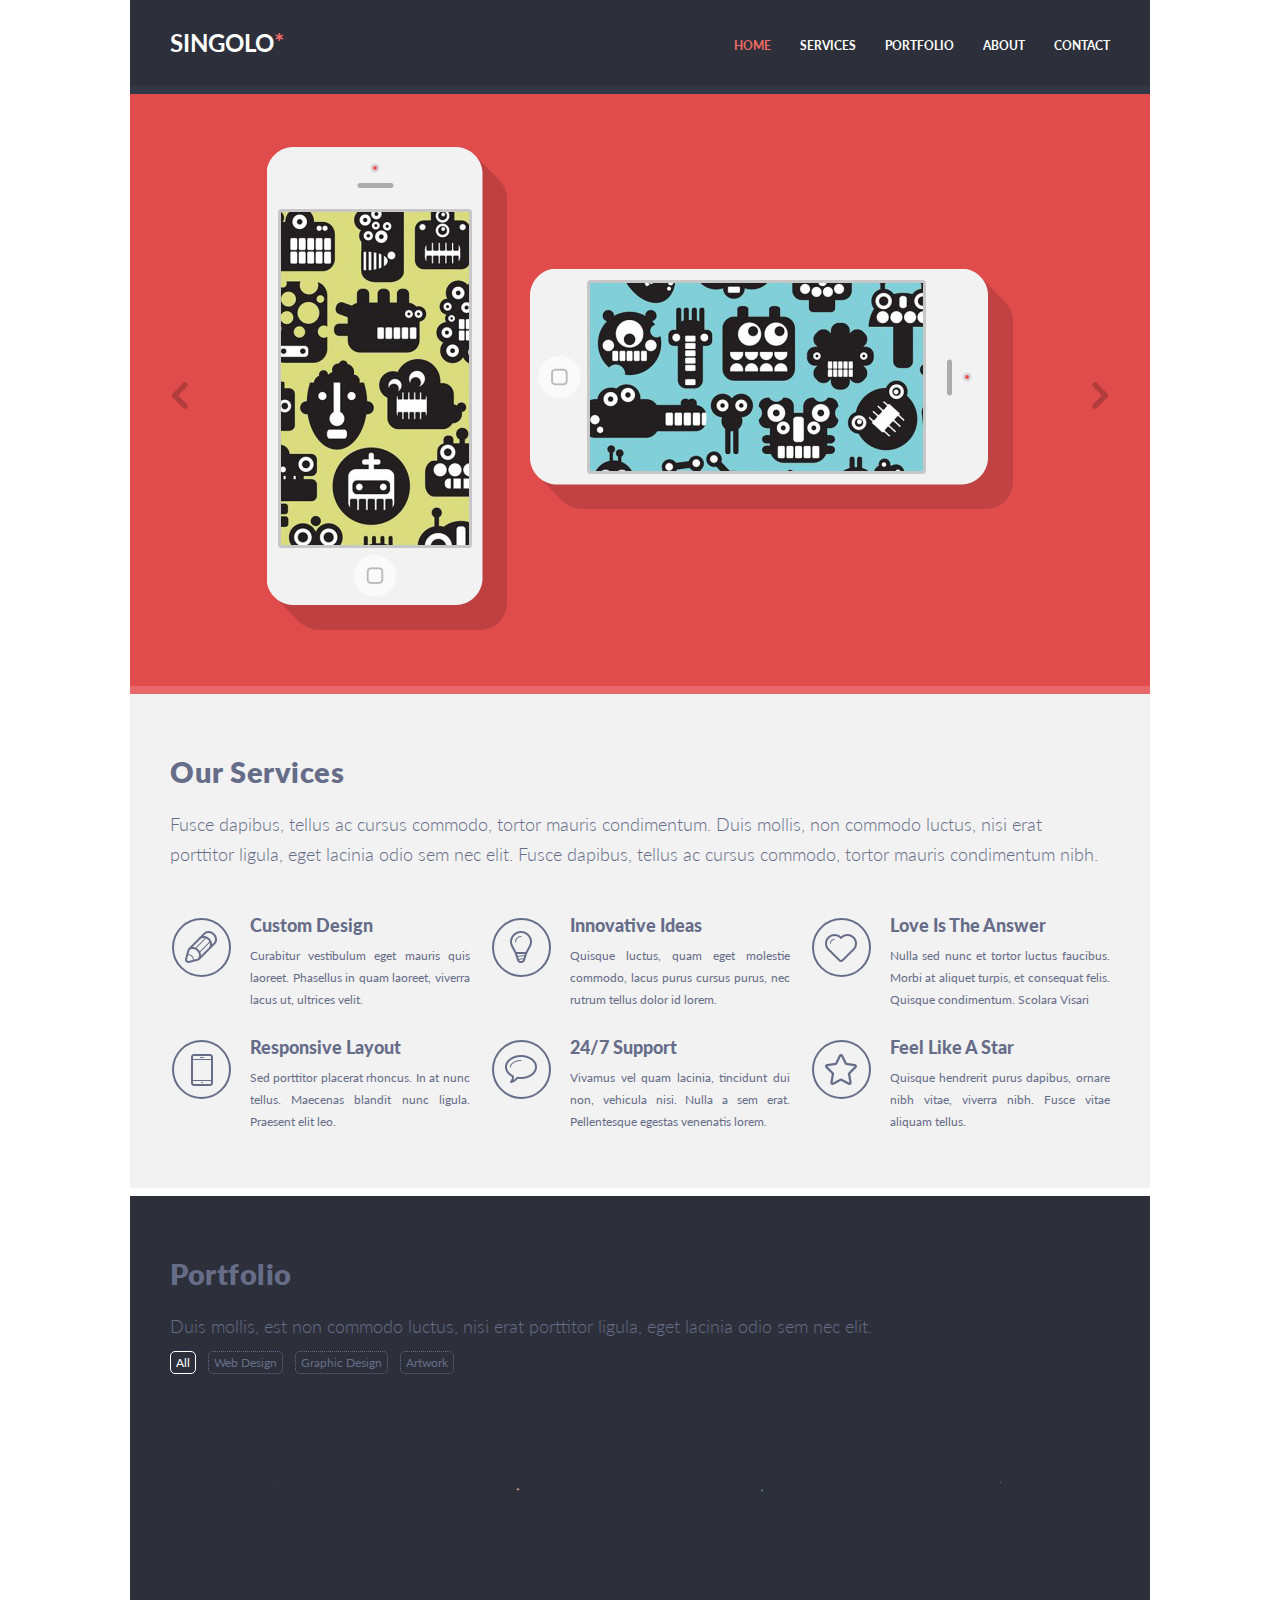
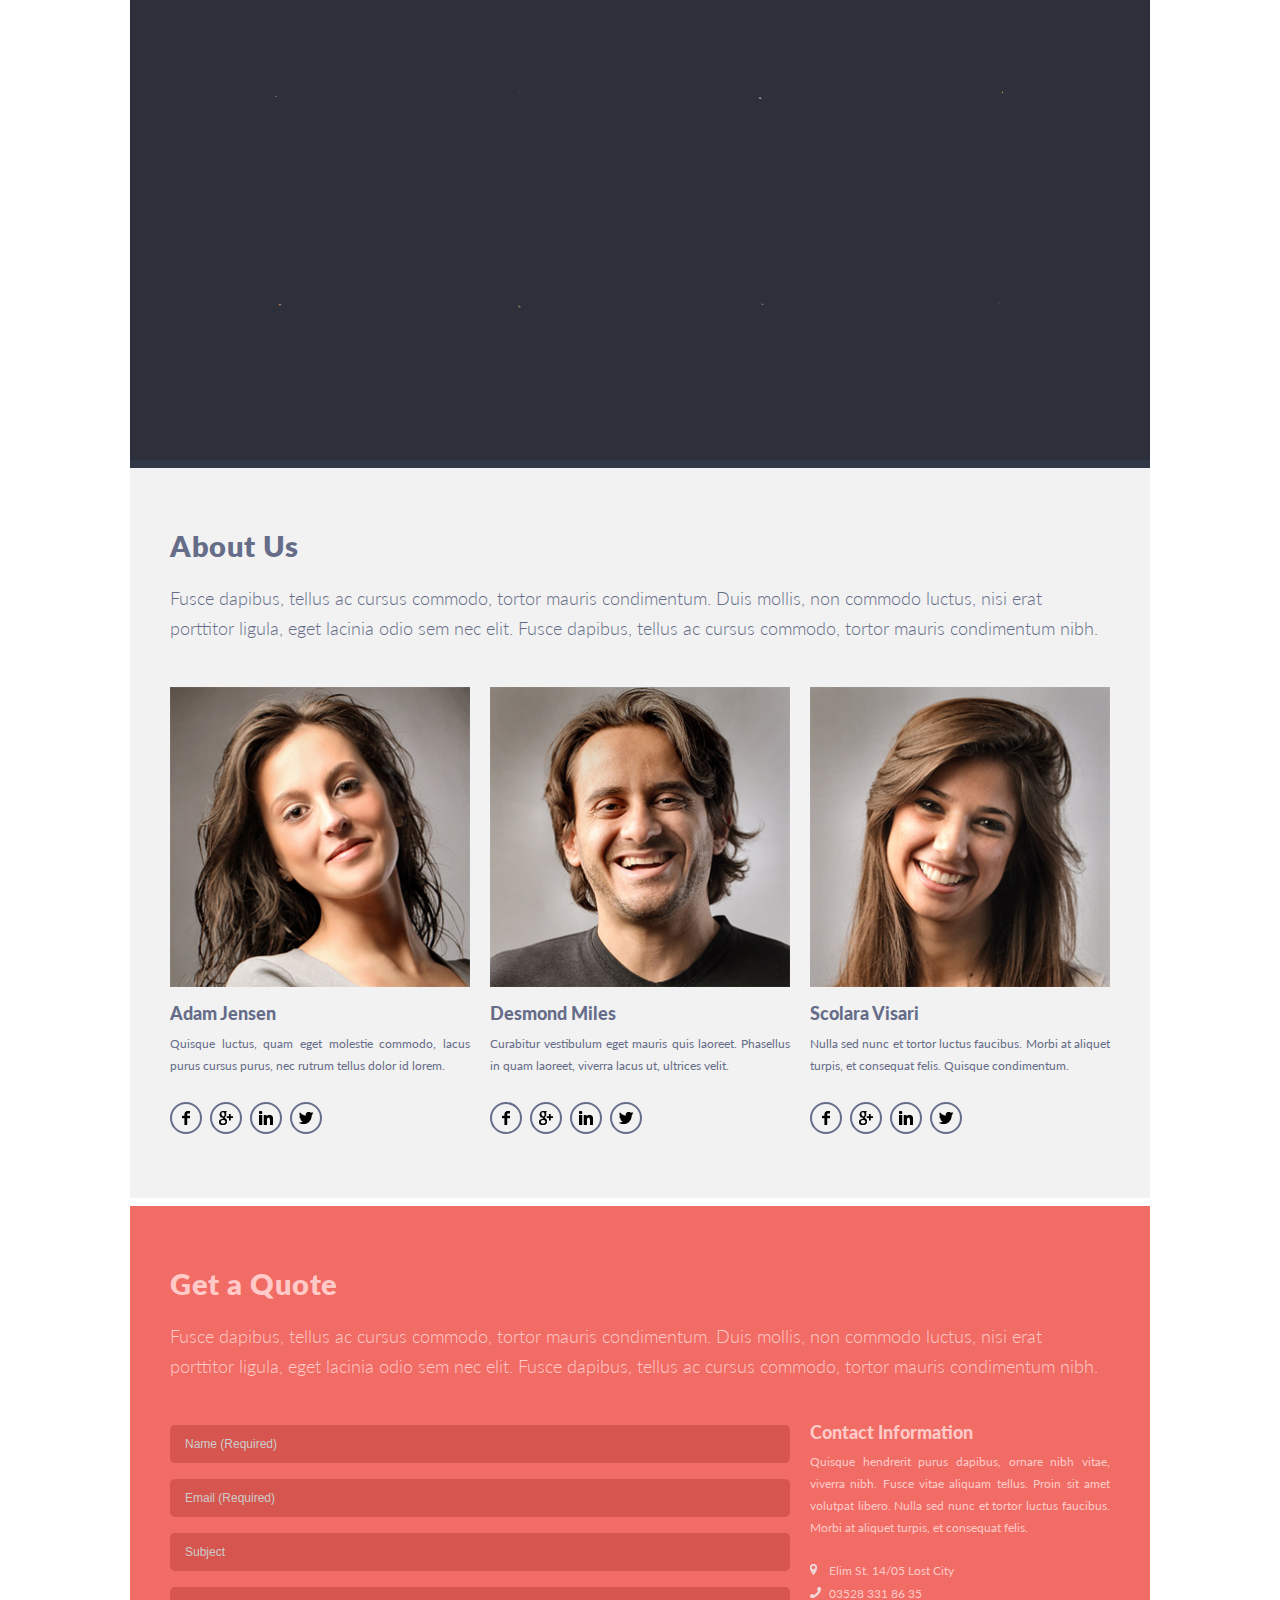
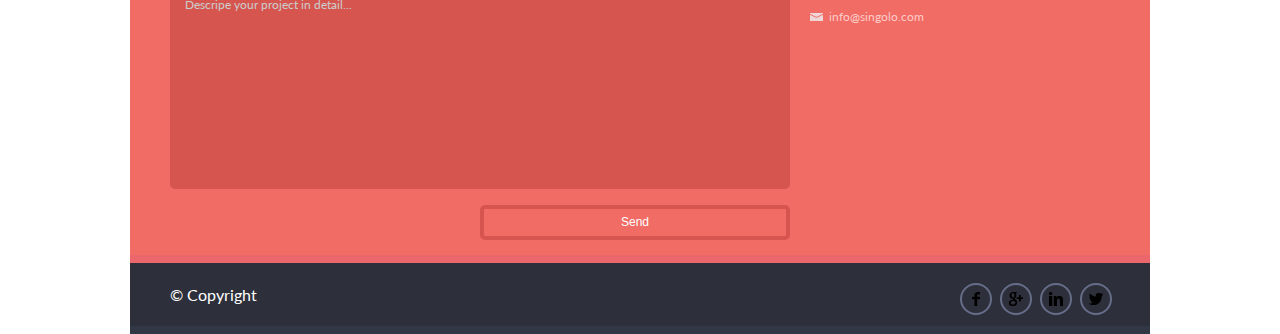
==== commit 7e6d66a8: "fix: add random sort and animation" ====
--- a/index.html
+++ b/index.html
@@ -310,8 +310,8 @@
 
 
 
-                <div id="md-back" class="modal-window-background" style="display:none;"> 
-                    </div>
+                <div id="md-back" class="modal-window-background" style="display:none;"> </div>
+                <div id="bs-back" class="modal-window-background" style="display:none;"> </div>
                 <div id="md-w" class="modal-window" style="display:none;">
                     <div id="md-wrp" class="modal-window-wrapper" style="display:none;">
                         <p class="big-text" style="color: #ffffff">
--- a/common.css
+++ b/common.css
@@ -1,6 +1,11 @@
 .anch{
     position: relative;
     top:-95px;
+}
+@media screen and (max-width:767px){
+    .anch{
+        top:-61px;
+    }
 }
 
 .grid{
@@ -61,6 +66,7 @@
     background-color:#323f4b;
     word-wrap: break-word;
     font-family: Lato, sans-serif;
+    overflow: hidden;
 }
 
 .describe{
@@ -83,7 +89,7 @@
     margin:0px;
     padding: 5px 0px;
     font-size: 13.5pt;
-    line-height: 29px;
+    line-height: 30px; /*30px*/
     letter-spacing: 0px;
     font-weight: 300;
     text-align: left;
--- a/style.css
+++ b/style.css
@@ -16,6 +16,7 @@
 @media screen and (max-width:767px){
     .burger{
         display: flex;
+        padding: 10px 0px 10px 0px;
     }
 }
 .burger_selected{
@@ -44,15 +45,14 @@
 .burger_menu_item{
     display: flex;
     align-items: center;
-    margin-left: 30px;
+    margin-left: 58px;
     margin-top: 20px;
 }
 .burger_menu_item a{
     text-decoration: none;
     color: #ffffff;
-    font-size: 18pt;
-}
-
+    font-size: 14pt;
+}
 .footer_copyright{
     display:flex;
     align-items: center;
@@ -103,8 +103,12 @@
         display:flex;
         justify-content: center;
         flex-grow: 2;
-    }
-}
+        font-size: 14pt;
+        padding: 8px 63px 5px 20px;
+    }
+}
+
+
 .header_space{
     display:block;
     padding: 0px 30px;
@@ -134,6 +138,11 @@
     color: #ffffff;
     align-items: center;
 }
+@media screen and (max-width:767px){
+    .header_wrapper{
+        padding: 0px 5px;
+    }
+}
 .header_menu{
     display:flex;
     justify-content: flex-end;
@@ -157,15 +166,11 @@
 }
 
 @media screen and (max-width:767px){
-
     .header_wrapper{
-        height: 58px;
+        height: 63px;
     }
     .header_space{
         height: 66px;
-    }
-    .anch{
-        top:-66px;
     }
 }
 
--- a/portfolio.css
+++ b/portfolio.css
@@ -45,6 +45,7 @@
 
 .portfolio_grid{
     align-items: center;
+    padding: 0px 0px 0px 0px;
 }
 @media screen and (min-width:1020px){
     .portfolio_grid_item{
@@ -66,11 +67,21 @@
 }
 @media screen and (max-width:767px){
     .portfolio_grid_item{
-        width: calc(50% - 20px);
-        padding: 10px;
+        width: calc(50% - 14px);
+        padding: 7px;
     }
     .portfolio_grid :nth-child(n+9) {
         display: none;
+    }
+    .portfolio_wrapper{
+        padding-bottom: 26px;
+        padding-top: 22px;
+    }
+    .portfolio_menu{
+        padding: 8px 10px 10px 10px;
+    }
+    .portfolio_grid{
+        padding: 8px 3px 0px 3px;
     }
 }
 .portfolio_grid img{
--- a/services.css
+++ b/services.css
@@ -30,6 +30,15 @@
     .services_grid_item{
         width: calc(100% - 20px);
         padding: 0px 10px;
+        margin-top: 12px;
+        min-height: 80px;
+    }
+    .services_wrapper{
+        padding-bottom: 0px;
+        padding-top: 6px;
+    }
+    .services_grid{
+        padding: 8px 0px 0px 0px;
     }
 }
 .services_item_describe{
--- a/about.css
+++ b/about.css
@@ -39,4 +39,15 @@
         width: calc(100% - 20px);
         padding: 10px;
     }
+    .about_wrapper{
+        padding-bottom: 4px;
+        padding-top:16px;
+    }
+    .about_grid{
+        padding: 8px 0px;
+    }
+    .about_item_describe .small-text{
+        padding-bottom: 0px;
+        padding-top: 4px;
+    }
 }--- a/contact.css
+++ b/contact.css
@@ -168,4 +168,24 @@
     .snd{
         width:100%;
     }
+    .contact_wrapper{
+        padding-bottom: 20px;
+        padding-top: 25px;
+    }
+    .contact_grid{
+        padding: 8px 0px 0px 0px;
+    }
+    .inp{
+        margin: 0px 0px 12px 0px;
+    }
+    .big{
+        height:160px;
+    }
+    .snd{
+        height:51px;
+    }
+    .contact_grid_item .small-text{
+        padding-bottom: 8px;
+        padding-top: 6px;
+    }
 }
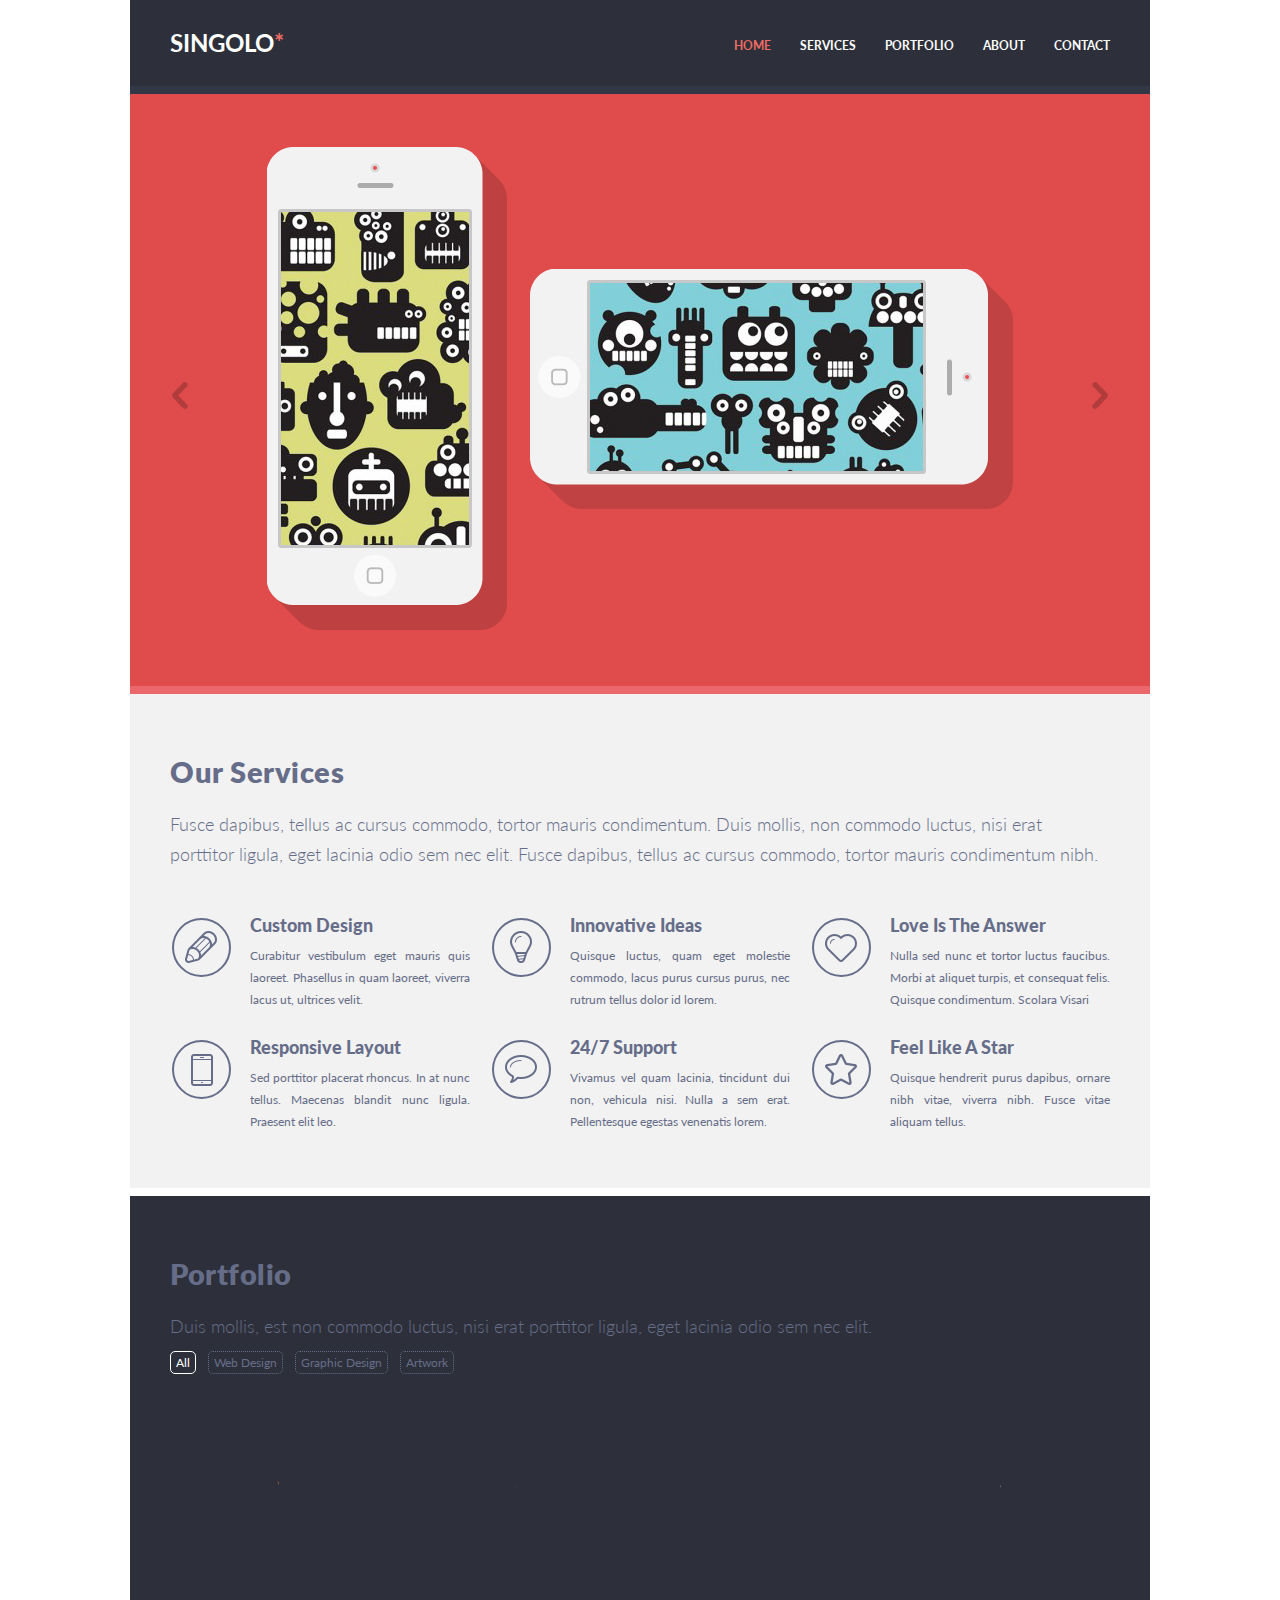
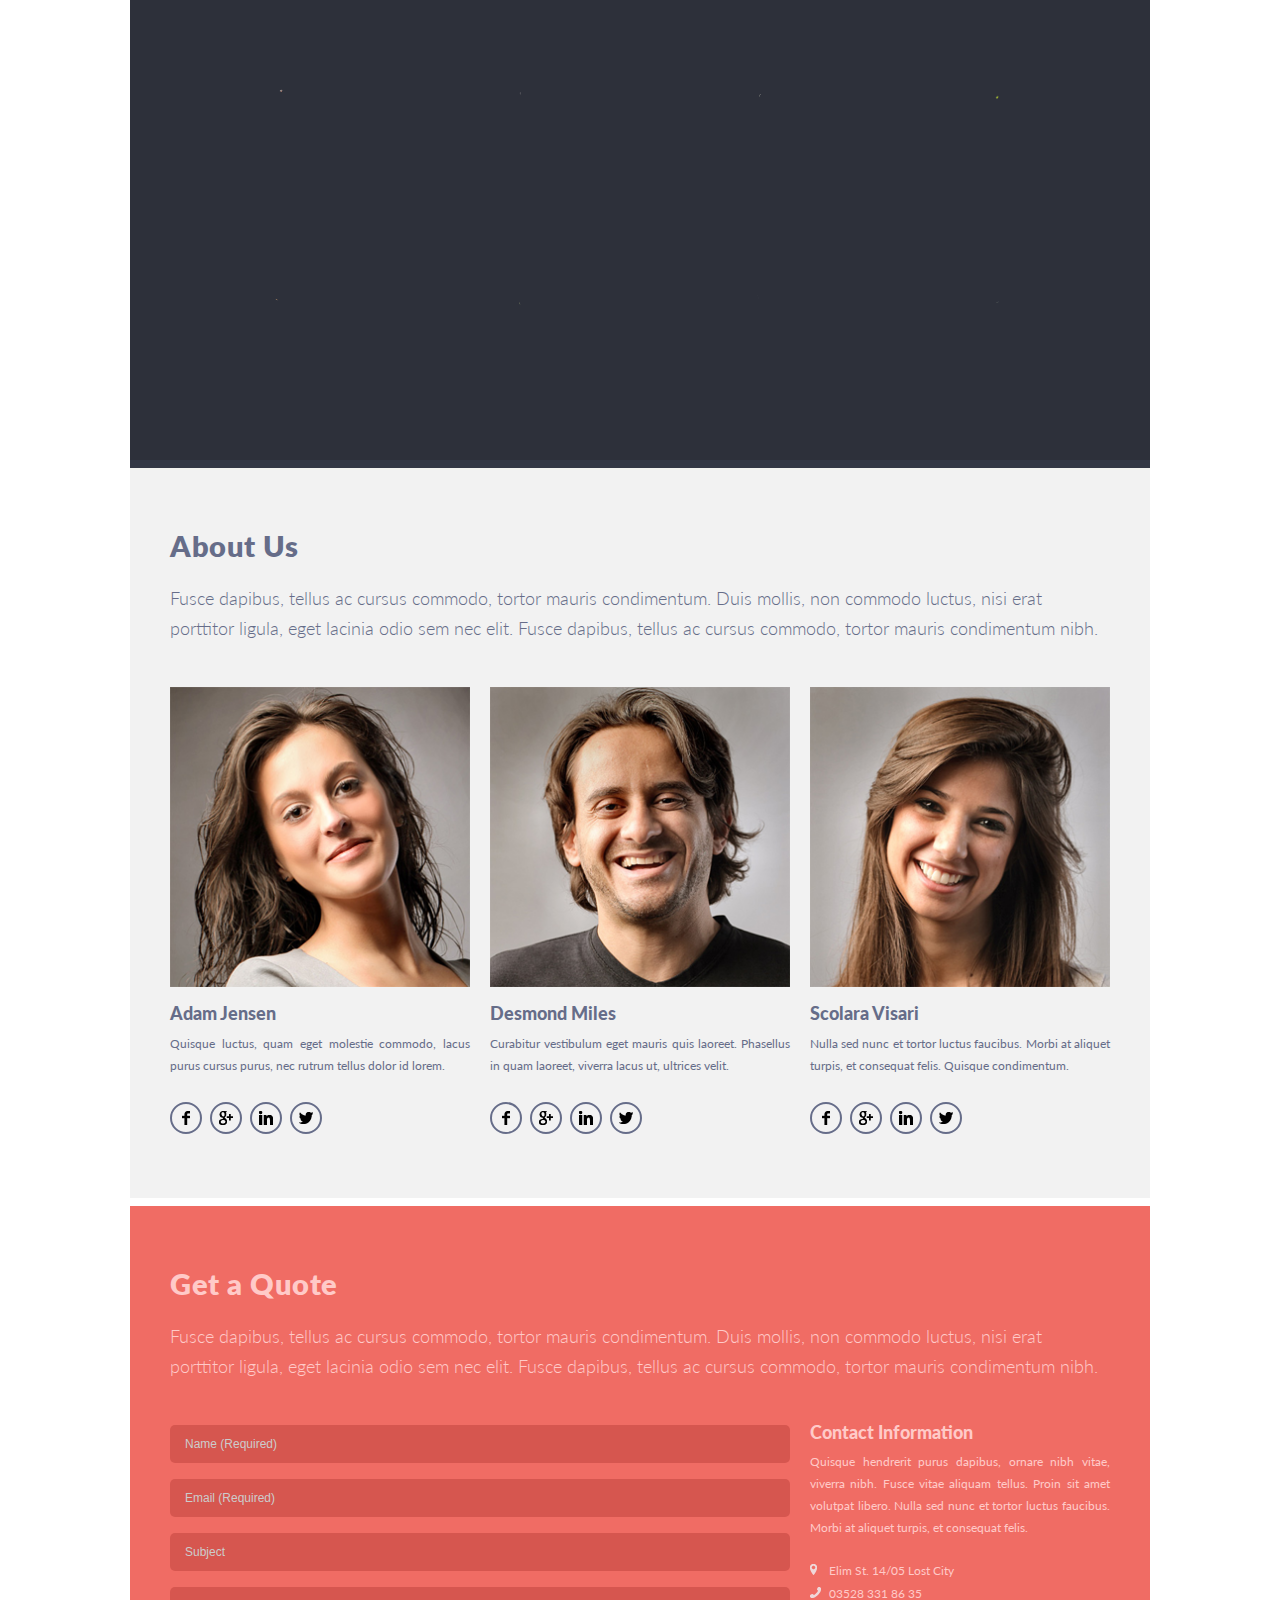
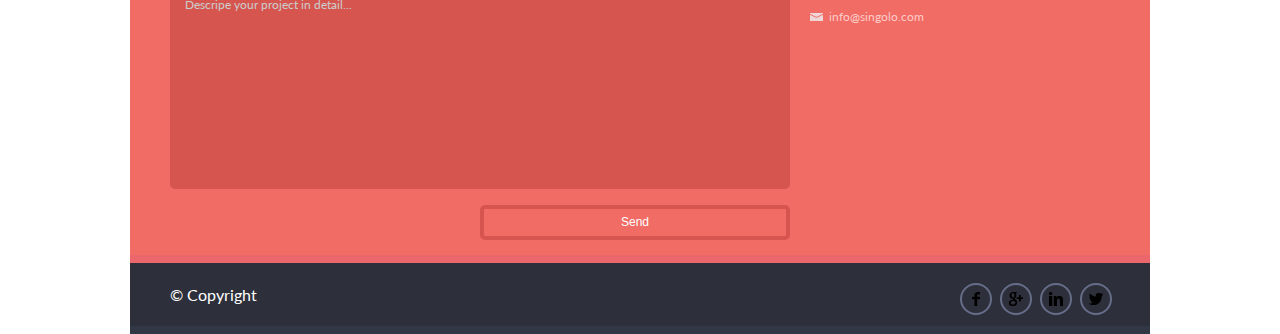
==== commit 31c377dc: "refactor: final to crosscheck" ====
--- a/index.html
+++ b/index.html
@@ -73,21 +73,35 @@
                                 <img class="sw" id="tv2" src="assets/slider/phone_h.png">
                                 <img style="display:none;" class="sw" id="tv2-off" src="assets/slider/phone_h_black.png">
                             </div>
-                            
                         </div> 
                     </div>
                     <div class="slide slide2">
                         <div class="slide_container slide_container_2">
                             <div><img class="phone" src="assets/slider/phone_small.png"></div>
-                            <div><img class="phone_big" src="assets/slider/phone_v2.png"></div>
+                            <div><img class="sw phone_big" id="tv3" src="assets/slider/phone_v2.png">
+                            <img style="display:none" id="tv3-off" class="sw phone_big" src="assets/slider/phone_v_black2.png"></div>
                             <div><img class="phone" src="assets/slider/phone_small.png"></div>
                         </div> 
                     </div>
                     <div class="slide slide3">
-                        dfgsdgsdgdsg
+                        <div class="slide_container slide_container_1">
+                            <div>
+                                <img class="sw" id="tv4" src="assets/slider/phone_v.png">
+                                <img style="display:none;" class="sw" id="tv4-off" src="assets/slider/phone_v_black.png">
+                            </div>
+                            <div> 
+                                <img class="sw" id="tv5" src="assets/slider/phone_h.png">
+                                <img style="display:none;" class="sw" id="tv5-off" src="assets/slider/phone_h_black.png">
+                            </div>
+                        </div>
                     </div>
                     <div class="slide slide4">
-                        dfgsdgsdgdsg
+                        <div class="slide_container slide_container_4">
+                            <div><img class="phone" src="assets/slider/phone_small.png"></div>
+                            <div><img class="sw phone_big" id="tv6" src="assets/slider/phone_v2.png">
+                            <img style="display:none" class="sw phone_big" id="tv6-off" src="assets/slider/phone_v_black2.png"></div>
+                            <div><img class="phone" src="assets/slider/phone_small.png"></div>
+                        </div> 
                     </div>
                 </div>
                 <div id="button_left" class="button button_left">
--- a/style.css
+++ b/style.css
@@ -217,12 +217,12 @@
 }
 .slide3{
     position: absolute;
-    border-bottom-color: #67ea9e;
+    border-bottom-color: #accc53;
     background-color:#a7e04b;
 }
 .slide4{
     position: absolute;
-    border-bottom-color: #e8ea67;
+    border-bottom-color: #eac167;
     background-color:#ffd257;
 }
 .button{
@@ -273,6 +273,9 @@
 .slide_container_2{
     justify-content: center;
 }
+.slide_container_4{
+    justify-content: space-around;
+}
 
 .phone{
     box-shadow: 15px 15px rgba(0,0,0,0.2);
